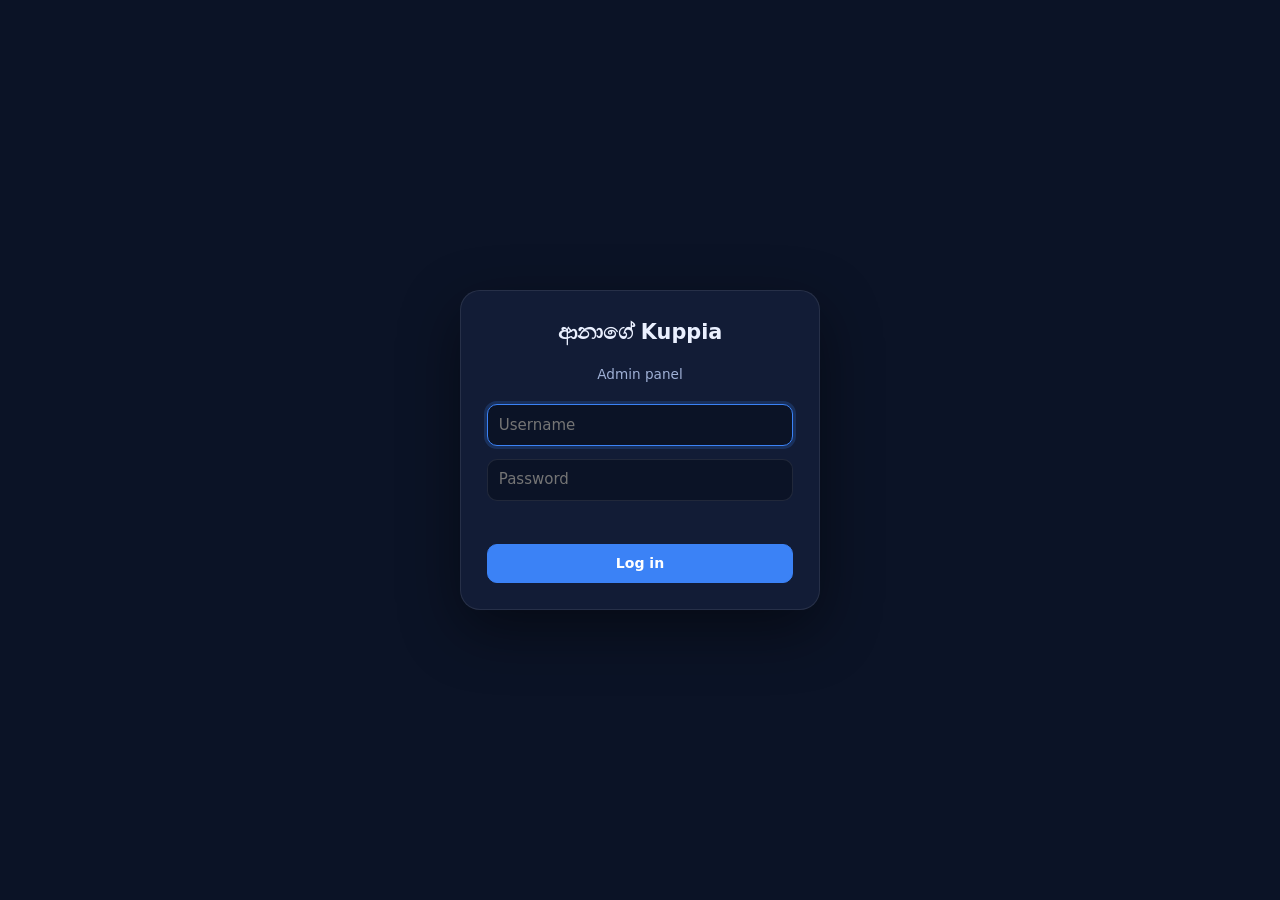
==== admin/index.html @ 1da2787c "Move to GitHub Pages + Supabase: static site, admin panel, new logos, universal player" ====
<!DOCTYPE html>
<html lang="en">
<head>
<meta charset="UTF-8">
<meta name="viewport" content="width=device-width,initial-scale=1">
<title>Admin — ආනාගේ Kuppia</title>
<meta name="robots" content="noindex, nofollow">
<link rel="stylesheet" href="admin.css">
</head>
<body>
<div id="app"><p class="boot">Loading…</p></div>
<script src="../js/config.js"></script>
<script src="../js/vendor/supabase.js"></script>
<script src="../js/players.js"></script>
<script src="admin.js"></script>
</body>
</html>
---- admin/admin.css ----
:root{--bg:#0b1326;--panel:#121c36;--panel2:#18254a;--line:rgba(255,255,255,.09);--text:#eaf0ff;--mute:#9fb0d6;--blue:#3b82f6;--gold:#ffd84d;--red:#ef4444;--green:#22c55e;--r:14px}
*{box-sizing:border-box}html,body{margin:0}
body{background:var(--bg);color:var(--text);font:15px/1.5 system-ui,-apple-system,"Segoe UI",Roboto,"Noto Sans Sinhala",sans-serif;-webkit-text-size-adjust:100%}
button,input,select,textarea{font:inherit;color:inherit}
.boot{padding:2rem;text-align:center;color:var(--mute)}
a{color:#8db4ff}
/* login */
.login{min-height:100vh;display:flex;align-items:center;justify-content:center;padding:1rem}
.login form{width:100%;max-width:360px;background:var(--panel);border:1px solid var(--line);border-radius:20px;padding:1.6rem;display:grid;gap:.8rem;box-shadow:0 20px 60px rgba(0,0,0,.45)}
.login h1{margin:0 0 .2rem;font-size:1.3rem;text-align:center}
.login .sub{margin:0 0 .4rem;text-align:center;color:var(--mute);font-size:.85rem}
/* shell */
.top{position:sticky;top:0;z-index:20;background:rgba(11,19,38,.92);backdrop-filter:blur(10px);border-bottom:1px solid var(--line)}
.bar{display:flex;align-items:center;gap:.6rem;padding:.65rem 1rem;max-width:1100px;margin:0 auto}
.bar h1{font-size:1.05rem;margin:0;flex:1;white-space:nowrap}
.tabs{display:flex;gap:.4rem;overflow-x:auto;padding:0 1rem .6rem;max-width:1100px;margin:0 auto;scrollbar-width:thin}
.tab{flex:0 0 auto;border:1px solid var(--line);background:var(--panel);padding:.45rem .9rem;border-radius:99px;cursor:pointer;color:var(--mute);font-weight:600;font-size:.88rem}
.tab.on{background:var(--blue);border-color:var(--blue);color:#fff}
main{max-width:1100px;margin:0 auto;padding:1rem}
.card{background:var(--panel);border:1px solid var(--line);border-radius:var(--r);padding:1rem;margin-bottom:1rem}
.card h2{margin:0 0 .6rem;font-size:1.05rem}
.head{display:flex;align-items:center;justify-content:space-between;gap:.6rem;flex-wrap:wrap;margin-bottom:.7rem}
.head h2{margin:0}
.muted{color:var(--mute);font-size:.85rem}
.empty{padding:1.2rem;text-align:center;color:var(--mute);border:1px dashed var(--line);border-radius:12px}
/* picker */
.chips{display:flex;flex-wrap:wrap;gap:.4rem;margin:.3rem 0}
.chip{border:1px solid var(--line);background:var(--panel2);color:var(--text);padding:.4rem .8rem;border-radius:10px;cursor:pointer;font-size:.88rem}
.chip.on{background:var(--gold);color:#1a1a1a;border-color:var(--gold);font-weight:700}
.chip small{opacity:.7}
.subjline{font-size:.8rem;color:var(--mute);margin-top:.5rem}
.subjline b{color:var(--gold)}
/* buttons */
.btn{border:0;border-radius:10px;padding:.5rem .95rem;cursor:pointer;font-weight:700;background:var(--panel2);color:var(--text);border:1px solid var(--line);font-size:.88rem}
.btn:hover{filter:brightness(1.15)}.btn:disabled{opacity:.5;cursor:default}
.btn.pri{background:var(--blue);border-color:var(--blue);color:#fff}
.btn.good{background:var(--green);border-color:var(--green);color:#06210f}
.btn.bad{background:transparent;border-color:rgba(239,68,68,.5);color:#ff8f8f}
.btn.sm{padding:.3rem .6rem;font-size:.8rem}
.btn.ico{padding:.3rem .55rem;min-width:2rem}
/* rows */
.list{display:grid;gap:.5rem}
.row{display:flex;gap:.7rem;align-items:center;background:var(--panel2);border:1px solid var(--line);border-radius:12px;padding:.6rem .75rem}
.row .main{flex:1;min-width:0}
.row .t{font-weight:700;overflow-wrap:anywhere}
.row .s{font-size:.8rem;color:var(--mute);overflow-wrap:anywhere}
.row .acts{display:flex;gap:.3rem;flex-wrap:wrap;justify-content:flex-end}
.row img.th{width:64px;height:44px;object-fit:cover;border-radius:8px;background:#000;flex:0 0 auto}
.badge{display:inline-block;font-size:.68rem;font-weight:800;letter-spacing:.04em;text-transform:uppercase;padding:.1rem .45rem;border-radius:6px;background:rgba(255,255,255,.1);margin-right:.35rem}
.badge.yt{background:#ff0033;color:#fff}.badge.drive{background:#1a73e8;color:#fff}.badge.vimeo{background:#1ab7ea;color:#00222d}.badge.off{background:#555}.badge.warn{background:var(--gold);color:#222}
.group{margin:.9rem 0 .3rem;font-size:.78rem;letter-spacing:.08em;text-transform:uppercase;color:var(--gold);font-weight:800}
/* modal */
.ovl{position:fixed;inset:0;z-index:100;background:rgba(3,8,20,.75);display:flex;align-items:flex-start;justify-content:center;padding:1rem;overflow:auto}
.modal{width:100%;max-width:560px;background:var(--panel);border:1px solid var(--line);border-radius:18px;padding:1.1rem;margin:2vh 0;box-shadow:0 24px 80px rgba(0,0,0,.6)}
.modal.wide{max-width:860px}
.modal h3{margin:0 0 .8rem;font-size:1.1rem}
.fld{display:grid;gap:.25rem;margin-bottom:.7rem}
.fld label{font-size:.8rem;font-weight:700;color:var(--mute)}
.fld .hint{font-size:.74rem;color:var(--mute);opacity:.85}
input[type=text],input[type=password],input[type=number],input[type=date],input[type=url],select,textarea{width:100%;background:#0b1326;border:1px solid var(--line);border-radius:10px;padding:.55rem .7rem;outline:none}
input:focus,select:focus,textarea:focus{border-color:var(--blue);box-shadow:0 0 0 3px rgba(59,130,246,.2)}
textarea{min-height:90px;resize:vertical}
input[type=color]{width:56px;height:38px;padding:2px;background:#0b1326;border:1px solid var(--line);border-radius:10px}
input[type=checkbox]{width:20px;height:20px;accent-color:var(--blue)}
.chk{display:flex;align-items:center;gap:.5rem}
.err{color:#ff8f8f;font-size:.85rem;min-height:1.1rem}
.foot{display:flex;gap:.5rem;justify-content:flex-end;margin-top:.8rem;flex-wrap:wrap}
.two{display:grid;grid-template-columns:1fr 1fr;gap:.6rem}
@media(max-width:560px){.two{grid-template-columns:1fr}.row{flex-wrap:wrap}.row .acts{width:100%;justify-content:flex-start}}
/* toast */
#toast{position:fixed;left:50%;bottom:1.2rem;transform:translateX(-50%) translateY(20px);opacity:0;background:#0d1a38;border:1px solid var(--line);padding:.6rem 1rem;border-radius:12px;z-index:200;transition:.25s;pointer-events:none;max-width:92vw}
#toast.show{opacity:1;transform:translateX(-50%)}#toast.err{border-color:var(--red);color:#ffb4b4}#toast.ok{border-color:var(--green)}
/* lyrics editor */
.lyr-audio{position:sticky;top:0;z-index:5;background:var(--panel);padding:.4rem 0 .6rem;border-bottom:1px solid var(--line);margin-bottom:.6rem}
.lyr-audio audio{width:100%}
.lyr-tools{display:flex;gap:.4rem;flex-wrap:wrap;margin:.5rem 0}
.lrow{display:grid;grid-template-columns:96px 1fr auto;gap:.4rem;align-items:center;padding:.25rem;border-radius:10px;border:1px solid transparent}
.lrow.active{background:rgba(255,216,77,.12);border-color:rgba(255,216,77,.5)}
.lrow.next{border-color:rgba(59,130,246,.7)}
.lrow input[type=text]{padding:.4rem .55rem}
.lrow .tm{font-family:ui-monospace,Menlo,Consolas,monospace;text-align:center}
.lrow .tm.bad{border-color:var(--red)}
.lbtns{display:flex;gap:.2rem}
.stamp{position:sticky;bottom:0;background:var(--panel);padding:.6rem 0 .2rem;border-top:1px solid var(--line);display:flex;gap:.5rem;flex-wrap:wrap;align-items:center}
.stamp .btn.big{padding:.8rem 1.4rem;font-size:1rem;flex:1;min-width:180px}
.lrows{max-height:46vh;overflow:auto;padding-right:.2rem}
.mrow{border:1px solid var(--line);border-radius:12px;padding:.6rem;margin-bottom:.5rem;background:var(--panel2)}
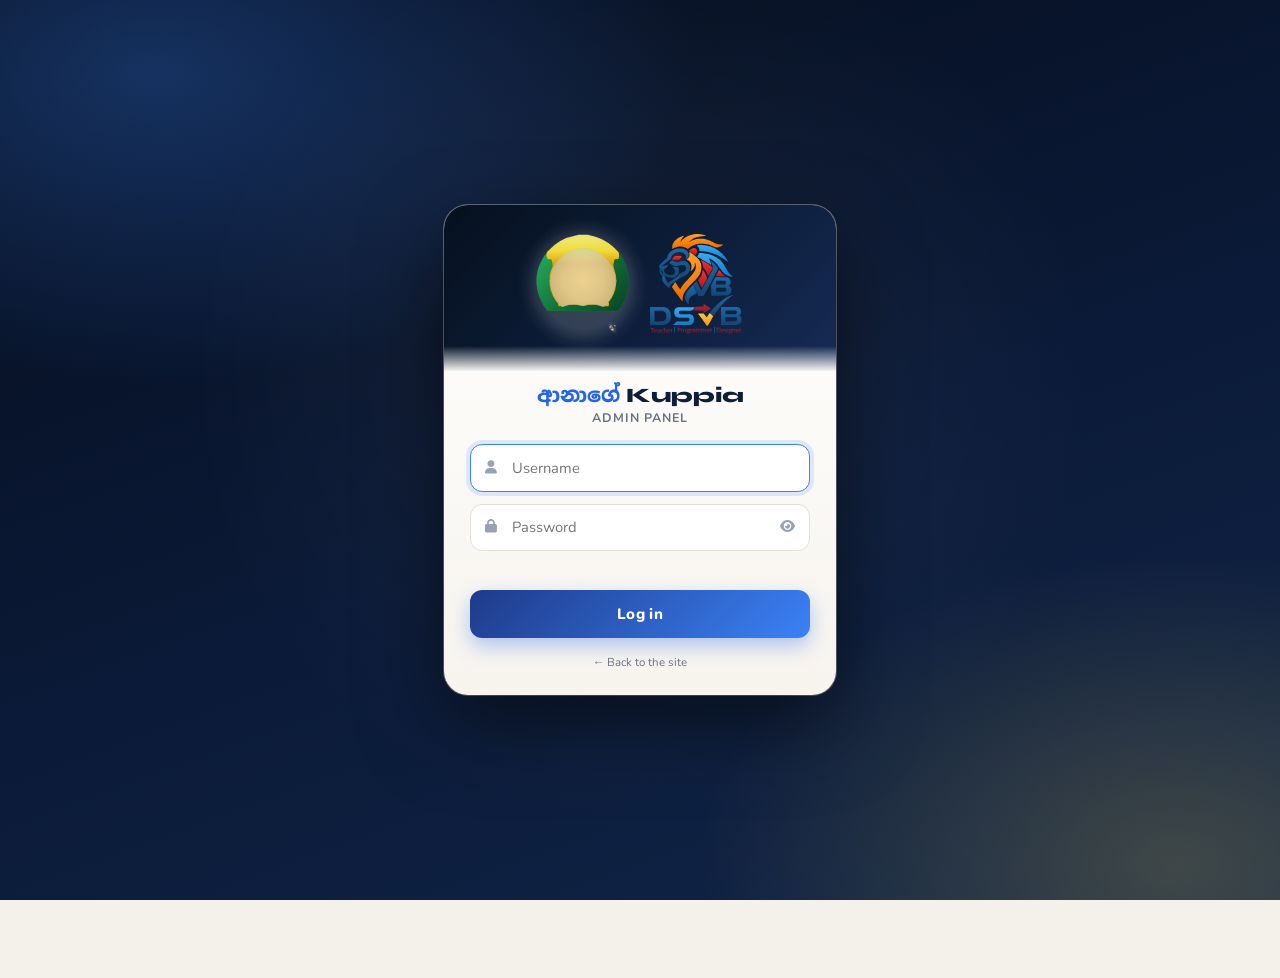
==== commit 4cf2856c: "Redesign admin (old style + drag reorder), new login, loader/home logo layout, AI button animation, " ====
--- a/admin/index.html
+++ b/admin/index.html
@@ -1,17 +1,31 @@
 <!DOCTYPE html>
-<html lang="en">
+<html data-theme="light" lang="en">
 <head>
 <meta charset="UTF-8">
 <meta name="viewport" content="width=device-width,initial-scale=1">
 <title>Admin — ආනාගේ Kuppia</title>
 <meta name="robots" content="noindex, nofollow">
+<meta name="theme-color" content="#0d1e3b">
+<script>
+try{var t=localStorage.getItem('aana-theme');if(t)document.documentElement.setAttribute('data-theme',t)}catch(e){}
+(function(){var p=location.pathname;if(/\/index\.html$/.test(p))history.replaceState(null,'',p.replace(/index\.html$/,'')+location.search+location.hash)})();
+window.DSVB_BASE='../';window.DSVB_MANUAL=true;window.DSVB_SUB='Admin Panel — Content Manager';
+</script>
+<link rel="preconnect" href="https://fonts.googleapis.com">
+<link rel="preconnect" href="https://fonts.gstatic.com" crossorigin>
+<link rel="stylesheet" href="https://fonts.googleapis.com/css2?family=Syne:wght@700;800&family=Nunito:wght@300;400;600;700;800&family=Lora:ital,wght@0,400;0,600;1,400&family=Noto+Sans+Sinhala:wght@400;600;700&display=swap">
+<link rel="stylesheet" href="https://cdnjs.cloudflare.com/ajax/libs/font-awesome/6.5.0/css/all.min.css">
+<link rel="stylesheet" href="../css/includes.css">
 <link rel="stylesheet" href="admin.css">
+<script defer src="../assets/logos/aquinas-logo.js"></script>
+<script defer src="../assets/logos/dsvb-logo.js"></script>
 </head>
 <body>
 <div id="app"><p class="boot">Loading…</p></div>
 <script src="../js/config.js"></script>
 <script src="../js/vendor/supabase.js"></script>
 <script src="../js/players.js"></script>
+<script src="../js/layout.js"></script>
 <script src="admin.js"></script>
 </body>
 </html>
--- a/css/includes.css
+++ b/css/includes.css
@@ -0,0 +1,46 @@
+:root{--bg:#f4f1eb;--bg2:#fff;--bg3:#ece8de;--text:#1a1a2e;--muted:#6b7280;--border:#ddd6c6;--hdr:linear-gradient(135deg,#06101e,#0d1e3b 55%,#162b56);--ftr:linear-gradient(135deg,#06101e,#0d1e3b 60%,#162b56);--accent:#3b82f6;--gold:#ffd84d;--sh1:0 2px 10px rgba(0,0,0,0.07);--sh2:0 6px 26px rgba(0,0,0,0.11);--sh3:0 16px 52px rgba(0,0,0,0.17);--tr:.3s ease}[data-theme=dark]{--bg:#0c1017;--bg2:#151b26;--bg3:#1b2335;--text:#dde6f5;--muted:#7a8899;--border:#2c3749;--sh1:0 2px 10px rgba(0,0,0,0.35);--sh2:0 6px 26px rgba(0,0,0,0.5);--sh3:0 16px 52px rgba(0,0,0,0.65)}*,:after,:before{box-sizing:border-box;margin:0;padding:0}html{scroll-behavior:smooth}body{background:var(--bg);color:var(--text);font-family:Nunito,sans-serif;min-height:100vh;flex-direction:column;transition:background var(--tr),color var(--tr);padding-bottom:78px;overflow-x:hidden}body,header{display:flex}header{background:var(--hdr);padding:.3rem clamp(.7rem,3vw,1.5rem);align-items:center;justify-content:space-between;gap:.5rem;position:sticky;top:0;z-index:300;box-shadow:0 4px 24px rgba(0,0,0,.55);min-height:50px;overflow:visible}header:after{content:"";position:absolute;bottom:0;left:0;right:0;height:2px;background:linear-gradient(90deg,transparent,#3b82f6,#ffd84d,#3b82f6,transparent);animation:shimmer 3s ease-in-out infinite}@keyframes shimmer{0%,to{opacity:.3}50%{opacity:1}}.hdr-avatar-btn{background:none;border:none;cursor:pointer;padding:0;flex-shrink:0;position:relative;z-index:1}.hdr-avatar{width:38px;height:38px;border-radius:50%;object-fit:cover;border:2.5px solid rgba(59,130,246,.55);box-shadow:0 0 14px rgba(59,130,246,.4);display:block;transition:transform .25s,box-shadow .25s;aspect-ratio:1/1}.hdr-avatar:hover{transform:scale(1.08);box-shadow:0 0 24px rgba(59,130,246,.75)}.hdr-avatar-fb{width:38px;height:38px;border-radius:50%;background:#162b56;border:2.5px solid rgba(59,130,246,.55);justify-content:center;font-size:1.1rem}.hdr-avatar-fb,.hdr-center{display:flex;align-items:center}.hdr-center{gap:.55rem;flex:1;min-width:0;margin-left:.5rem}.hdr-titles{line-height:1.05;min-width:0;display:flex;flex-direction:column;gap:0}.hdr-title-link{text-decoration:none;display:flex;align-items:center;gap:.3rem}.hdr-title-link:hover .hdr-sinhala{text-shadow:0 0 28px rgba(59,130,246,.9)}.hdr-title-link:hover .hdr-kuppia{opacity:.8}.hdr-title{font-family:Syne,sans-serif;font-size:clamp(1rem,2.6vw,1.3rem);font-weight:800;color:#f0f4ff;letter-spacing:.02em;display:flex;align-items:center;gap:.3rem;text-shadow:0 0 20px rgba(59,130,246,.45);white-space:nowrap;flex-wrap:nowrap;line-height:1}.hdr-sinhala{font-family:Noto Sans Sinhala,sans-serif;font-weight:700;color:#9ecfff;font-size:clamp(1.05rem,2.8vw,1.35rem)}.hdr-kuppia{color:#f0f4ff;transition:opacity .2s}.hdr-sub{font-family:Lora,serif;font-style:italic;font-size:clamp(.55rem,1.1vw,.68rem);color:rgba(168,210,255,.82);margin-top:0;display:block;white-space:nowrap;overflow:hidden;text-overflow:ellipsis;line-height:1.1}.bulb-toggle{display:inline-flex;flex-direction:column;align-items:center;cursor:pointer;flex-shrink:0;vertical-align:middle;position:relative;z-index:1;margin-top:4px}.bulb-cord{width:2px;height:14px;background:linear-gradient(180deg,rgba(200,180,130,.85),rgba(160,130,70,.5));border-radius:1px;transition:height .5s cubic-bezier(.4,0,.2,1),opacity .4s}.bulb-icon{width:15px;height:20px;transition:transform .5s cubic-bezier(.4,0,.2,1),filter .4s;filter:drop-shadow(0 0 5px rgba(255,240,80,.55));animation:bulbTempt 2.8s ease-in-out infinite,bulbWiggle 5s ease-in-out infinite}[data-theme=dark] .bulb-cord{height:0;opacity:0}[data-theme=dark] .bulb-icon{transform:translateY(-5px) scale(1.18);filter:drop-shadow(0 0 14px rgba(255,240,80,1)) drop-shadow(0 0 28px rgba(255,220,50,.65));animation:none}.bulb-toggle:hover .bulb-icon{filter:drop-shadow(0 0 18px rgba(255,240,80,1)) drop-shadow(0 0 32px rgba(255,230,60,.75))}@keyframes bulbTempt{0%,to{filter:drop-shadow(0 0 5px rgba(255,240,80,.4))}30%{filter:drop-shadow(0 0 20px rgba(255,240,80,1)) drop-shadow(0 0 40px rgba(255,220,40,.8))}60%{filter:drop-shadow(0 0 8px rgba(255,240,80,.6))}}@keyframes bulbWiggle{0%,80%,to{transform:rotate(0deg)}85%{transform:rotate(-8deg)}90%{transform:rotate(8deg)}95%{transform:rotate(-5deg)}}.hdr-stretch{max-height:0;overflow:hidden;opacity:0;transition:max-height .5s cubic-bezier(.2,.8,.4,1),opacity .35s ease;margin-top:0}.hdr-stretch.open{max-height:1.4rem;opacity:1}.hdr-stretch-txt{display:block;font-size:clamp(.5rem,.85vw,.62rem);color:hsla(0,0%,100%,.88);font-family:Noto Sans Sinhala,sans-serif;letter-spacing:.01em;line-height:1.1;padding:.02rem 0 0;white-space:nowrap;overflow:hidden;text-overflow:ellipsis}.home-btn{position:relative;z-index:1;flex-shrink:0;display:flex;align-items:center;gap:.38rem;text-decoration:none;background:rgba(59,130,246,.12);border:1px solid rgba(59,130,246,.35);color:#f0f4ff;padding:.3rem .65rem;border-radius:7px;font-size:.65rem;font-weight:700;letter-spacing:.05em;transition:all .2s;white-space:nowrap}.home-btn:hover{background:rgba(59,130,246,.25);border-color:rgba(59,130,246,.7);box-shadow:0 0 12px rgba(59,130,246,.28)}.home-btn i{color:#60a5fa;font-size:.7rem}footer{background:var(--ftr);border-top:1px solid rgba(59,130,246,.16);padding:.35rem clamp(.75rem,3vw,1.5rem);text-align:center;font-family:Nunito,sans-serif;position:fixed;bottom:0;left:0;right:0;z-index:9999;box-shadow:0 -4px 18px rgba(0,0,0,.45);line-height:1.2}.ftr-copy{font-size:.6rem;color:rgba(240,244,255,.38);margin-bottom:.18rem}.ftr-dev{display:flex;align-items:center;justify-content:center;gap:.3rem;font-size:.68rem;color:rgba(240,244,255,.5)}.ftr-heart{color:#ffd84d;font-size:1rem;display:inline-block;filter:drop-shadow(0 0 5px rgba(255,216,77,.85));animation:hb 1.4s ease-in-out infinite;line-height:1;margin-right:.1rem}@keyframes hb{0%,to{transform:scale(1)}14%{transform:scale(1.38)}28%{transform:scale(1)}42%{transform:scale(1.22)}70%{transform:scale(1)}}.ftr-name{color:var(--gold);font-weight:800;letter-spacing:.03em;text-decoration:none;animation:nameGlow 2.5s ease-in-out infinite alternate}@keyframes nameGlow{0%{text-shadow:0 0 6px rgba(255,216,77,.7),0 0 12px rgba(255,216,77,.32)}to{text-shadow:0 0 12px #ffd84d,0 0 28px rgba(255,216,77,.7),0 0 46px rgba(255,216,77,.32)}}#cat-wrap{position:fixed;bottom:4.2rem;right:1rem;z-index:9998;display:flex;flex-direction:column;align-items:flex-end;gap:.3rem;contain:layout}.cat-speech{background:#fff;border:2px solid #ffb366;border-radius:12px 12px 3px 12px;padding:.32rem .65rem;font-size:.74rem;font-weight:700;color:#b45309;opacity:0;transform:scale(.5) translateY(6px);transition:opacity .22s,transform .22s;pointer-events:none;max-width:140px;text-align:center;font-family:Nunito,sans-serif;box-shadow:0 3px 12px rgba(0,0,0,.1);white-space:pre-wrap;min-height:32px}.cat-speech.show{opacity:1;transform:scale(1) translateY(0)}.cat-btn-outer{position:relative;display:inline-block}.cat-zzz-wrap{position:absolute;bottom:calc(100% - 4px);left:50%;transform:translateX(-50%);pointer-events:none;z-index:2;width:40px;height:36px}.cat-zzz-wrap .z{position:absolute;font-family:Nunito,sans-serif;font-weight:900;color:rgba(80,80,110,.75);opacity:0;animation:floatZ 2.6s ease-in-out infinite}.cat-zzz-wrap .z:first-child{font-size:.5rem;left:10px;top:22px;animation-delay:0s}.cat-zzz-wrap .z:nth-child(2){font-size:.7rem;left:16px;top:10px;animation-delay:.85s}.cat-zzz-wrap .z:nth-child(3){font-size:.9rem;left:22px;top:0;animation-delay:1.7s}@keyframes floatZ{0%{opacity:0;transform:translateY(0) scale(.5)}25%{opacity:.9}to{opacity:0;transform:translateY(-28px) scale(1.15)}}#cat-btn{width:54px;height:54px;cursor:pointer;border:1.5px solid rgba(0,0,0,.28);background:none;padding:0;border-radius:50%;filter:drop-shadow(0 3px 8px rgba(0,0,0,.2));animation:catBob 3s ease-in-out infinite;transition:transform .2s;overflow:hidden;position:relative}#cat-btn:hover{transform:scale(1.12) rotate(-6deg)!important}#cat-btn:active{transform:scale(.88)!important}.cat-img-wrap{position:relative;overflow:hidden}#catImg,.cat-img-wrap{width:54px;height:54px;border-radius:50%}#catImg{object-fit:cover;display:block}#catGif{position:absolute;top:6px;left:50%;transform:translateX(-50%);width:38px;display:none;pointer-events:none}@keyframes catBob{0%,to{transform:translateY(0)}30%{transform:translateY(-7px) rotate(-2deg)}70%{transform:translateY(-4px) rotate(2deg)}}.cat-btn-outer:before{content:"";position:absolute;inset:-22px;background:radial-gradient(ellipse at center,rgba(255,190,75,.62) 0,rgba(255,145,45,.28) 32%,rgba(255,110,20,.07) 58%,transparent 75%);pointer-events:none;filter:blur(14px);animation:catGlow 3s ease-in-out infinite;z-index:0}@keyframes catGlow{0%,to{opacity:.58;transform:scale(.88)}50%{opacity:1;transform:scale(1.1)}}#scrollTop{position:fixed;bottom:4.4rem;left:1rem;z-index:9997;width:54px;height:54px;border-radius:50%;background:var(--bg2);border:1.5px solid var(--border);color:var(--accent);font-size:1.1rem;display:flex;align-items:center;justify-content:center;cursor:pointer;box-shadow:var(--sh2);opacity:0;pointer-events:none;transform:translateY(12px) scale(.85);transition:opacity .3s,transform .3s,box-shadow .2s,background .2s}#scrollTop.visible{opacity:1;pointer-events:all;transform:translateY(0) scale(1)}#scrollTop:hover{background:var(--accent);color:#fff;box-shadow:0 0 18px rgba(59,130,246,.45)}#scrollTop:active{transform:scale(.9)}.modal-overlay{position:fixed;inset:0;background:rgba(0,0,0,.82);z-index:500;display:flex;align-items:center;justify-content:center;opacity:0;pointer-events:none;transition:opacity .3s}.modal-overlay.open{opacity:1;pointer-events:all}.modal-box{background:var(--bg2);border-radius:20px;padding:1.75rem 1.5rem;text-align:center;max-width:300px;width:92%;transform:scale(.82) translateY(18px);transition:transform .32s cubic-bezier(.2,.8,.4,1);position:relative;box-shadow:var(--sh3)}.modal-overlay.open .modal-box{transform:scale(1) translateY(0)}.modal-close{position:absolute;top:.7rem;right:.7rem;background:rgba(0,0,0,.1);border:none;color:var(--text);width:28px;height:28px;border-radius:50%;cursor:pointer;font-size:.82rem;display:flex;align-items:center;justify-content:center;transition:background .2s}.modal-close:hover{background:rgba(0,0,0,.22)}.modal-avatar-link{display:inline-block;cursor:pointer}.modal-avatar-wrap{width:140px;height:140px;border-radius:50%;margin:0 auto .85rem;border:4px solid var(--accent);box-shadow:0 0 28px rgba(59,130,246,.5);overflow:hidden;background:var(--bg3);transition:transform .28s,box-shadow .28s;display:block}.modal-avatar-wrap:hover{transform:scale(1.06);box-shadow:0 0 40px rgba(59,130,246,.75)}.modal-avatar{width:140px;height:140px;object-fit:cover;display:block}.modal-name{font-family:Syne,sans-serif;font-size:.98rem;font-weight:800;color:var(--text);margin-bottom:.22rem}.modal-role{font-size:.72rem;color:var(--muted);margin-bottom:1.1rem}.wa-btn{display:inline-flex;align-items:center;gap:.45rem;background:#25d366;color:#fff;text-decoration:none;padding:.58rem 1.3rem;border-radius:50px;font-size:.78rem;font-weight:800;transition:all .22s;box-shadow:0 4px 14px rgba(37,211,102,.38)}.wa-btn:hover{background:#1fb958;transform:translateY(-2px);box-shadow:0 7px 20px rgba(37,211,102,.48)}.wa-btn i{font-size:.95rem}.lightbox{position:fixed;inset:0;background:rgba(0,0,0,.92);z-index:510;display:flex;flex-direction:column;align-items:center;justify-content:center;gap:.5rem;opacity:0;pointer-events:none;transition:opacity .28s}.lightbox.open{opacity:1;pointer-events:all}.lb-media-wrap{position:relative;display:inline-flex}.lb-media,.lb-media-wrap{max-width:92vw;max-height:75vh}.lb-media{border-radius:11px;display:block;width:100%;height:100%;object-fit:contain}.lb-actions{position:absolute;top:.55rem;left:.55rem;right:.55rem;display:flex;align-items:center;justify-content:space-between;gap:.45rem;z-index:2;pointer-events:none}.lb-actions>*{pointer-events:all}.lb-dl{display:inline-flex;align-items:center;gap:.38rem;background:rgba(59,130,246,.92);backdrop-filter:blur(6px);color:#fff;text-decoration:none;padding:.42rem 1rem;border-radius:8px;font-size:.78rem;font-weight:700;transition:opacity .2s,background .2s;box-shadow:0 2px 10px rgba(0,0,0,.35);-webkit-user-select:none;user-select:none;touch-action:manipulation}.lb-dl:hover{background:rgba(37,99,235,.95)}.lb-cap{color:hsla(0,0%,100%,.75);font-size:.74rem;background:rgba(0,0,0,.45);backdrop-filter:blur(4px);padding:.35rem .65rem;border-radius:7px}.lb-close{position:fixed;top:.85rem;right:.85rem;background:hsla(0,0%,100%,.15);border:none;color:#fff;font-size:1.2rem;width:38px;height:38px;border-radius:50%;cursor:pointer;display:flex;align-items:center;justify-content:center;transition:background .2s;z-index:1;-webkit-tap-highlight-color:transparent}.lb-close:hover{background:hsla(0,0%,100%,.28)}.lb-arrow{position:fixed;top:50%;transform:translateY(-50%);background:hsla(0,0%,100%,.14);backdrop-filter:blur(6px);border:1px solid hsla(0,0%,100%,.2);color:#fff;width:42px;height:42px;border-radius:50%;display:flex;align-items:center;justify-content:center;cursor:pointer;font-size:1rem;z-index:2;transition:background .2s,transform .22s;-webkit-tap-highlight-color:transparent}.lb-arrow:hover{background:hsla(0,0%,100%,.28);transform:translateY(-50%) scale(1.08)}.lb-arrow:active{transform:translateY(-50%) scale(.92)}.lb-arrow.lb-prev{left:.7rem}.lb-arrow.lb-next{right:.7rem}.lb-arrow.lb-hidden{display:none}.troll-ovl{position:fixed;inset:0;background:rgba(0,0,0,.52);z-index:520;opacity:0;pointer-events:none;transition:opacity .28s}.troll-ovl.open{opacity:1;pointer-events:all}.troll-box{position:fixed;top:50%;left:50%;transform:translate(-50%,-50%) scale(.5);background:var(--bg2);border-radius:18px;padding:1.35rem 1.5rem;text-align:center;max-width:300px;width:88%;z-index:521;transition:transform .32s cubic-bezier(.2,.8,.4,1),opacity .28s;opacity:0;pointer-events:none;box-shadow:var(--sh3)}.troll-box.open{transform:translate(-50%,-50%) scale(1);opacity:1;pointer-events:all}.t-img-wrap{margin:0 auto .55rem;overflow:hidden;background:var(--bg3);contain:strict}.t-img-wrap,.troll-box .t-img{width:115px;height:115px;border-radius:12px;display:block}.troll-box .t-img{object-fit:cover}.troll-box .t-txt{font-size:.86rem;font-weight:700;line-height:1.5;color:var(--text)}.troll-box .t-close{margin-top:.9rem;background:none;border:1.5px solid var(--border);color:var(--muted);padding:.38rem .95rem;border-radius:8px;cursor:pointer;font-size:.74rem;font-family:Nunito,sans-serif;transition:all .2s}.troll-box .t-close:hover{background:var(--bg3);color:var(--text)}@keyframes fadeUp{0%{opacity:0;transform:translateY(14px)}to{opacity:1;transform:translateY(0)}}@media(max-width:768px){#scrollTop{bottom:4.8rem}}@media(max-width:480px){.hdr-stretch-txt{font-size:.48rem}}@media(max-width:380px){.hdr-title{font-size:.78rem}}
+/* ===== AI button (sits under the cat; cat-wrap is a column so the cat rises) ===== */
+#cat-wrap{bottom:5rem;gap:.85rem}
+.ai-btn{position:relative;width:54px;height:54px;border-radius:50%;display:flex;flex-direction:column;align-items:center;justify-content:center;gap:0;color:#fff;text-decoration:none;
+  background:linear-gradient(145deg,#1e3a8a,#3b82f6 60%,#7c3aed);border:1.5px solid rgba(255,255,255,.35);
+  box-shadow:0 4px 14px rgba(59,130,246,.45),0 0 0 3px rgba(59,130,246,.12);transition:transform .2s,box-shadow .2s;-webkit-tap-highlight-color:transparent}
+.ai-btn svg{width:20px;height:20px;margin-top:2px;filter:drop-shadow(0 1px 2px rgba(0,0,0,.3))}
+.ai-btn b{font:800 .58rem/1 Nunito,sans-serif;letter-spacing:.08em;margin-top:1px}
+.ai-btn:hover{transform:translateY(-2px) scale(1.08);box-shadow:0 8px 22px rgba(124,58,237,.5)}
+.ai-btn:active{transform:scale(.9)}
+.ai-btn:focus-visible{outline:3px solid #f2c054;outline-offset:3px}
+
+/* ===== footer: logo + extra links from the admin panel ===== */
+.ftr-name{display:inline-flex;align-items:center;vertical-align:middle;line-height:0;text-decoration:none}
+.ftr-dev{display:flex;align-items:center;justify-content:center;gap:.4rem;flex-wrap:wrap}
+.ftr-links{display:inline;margin-left:.6rem;font-size:.62rem}
+.ftr-links a{color:inherit;opacity:.8;text-decoration:none;border-bottom:1px dotted currentColor}
+.ftr-links a:hover{opacity:1}
+.ftr-dot{opacity:.5;margin:0 .35rem}
+.ftr-name{animation:none!important}
+@media (max-width:520px){.ai-btn,#cat-btn,.cat-img-wrap{width:50px;height:50px}#cat-wrap{right:.8rem}}
+
+/* ===== AI button life: slow bob, comet ring, floating study symbols (different from the cat's zzz) ===== */
+.ai-btn{animation:aiBob 4.6s ease-in-out -1.7s infinite;overflow:visible}
+@keyframes aiBob{0%,100%{translate:0 0}50%{translate:0 -6px}}
+.ai-btn::before{content:"";position:absolute;inset:-5px;border-radius:50%;pointer-events:none;
+  background:conic-gradient(from 0deg,transparent 0 52%,rgba(255,216,77,.95) 78%,transparent 96%);
+  -webkit-mask:radial-gradient(farthest-side,transparent calc(100% - 3px),#000 calc(100% - 2px));mask:radial-gradient(farthest-side,transparent calc(100% - 3px),#000 calc(100% - 2px));
+  animation:aiSpin 3.4s linear infinite}
+@keyframes aiSpin{to{transform:rotate(360deg)}}
+.ai-btn svg{animation:aiTwinkle 2.8s ease-in-out infinite}
+@keyframes aiTwinkle{0%,100%{transform:scale(1) rotate(0)}50%{transform:scale(1.14) rotate(14deg)}}
+.ai-fx{position:absolute;left:50%;top:6px;width:0;height:0;pointer-events:none}
+.ai-fx i{position:absolute;left:0;top:0;font:800 .78rem/1 Nunito,system-ui,sans-serif;font-style:normal;color:#ffd84d;opacity:0;white-space:nowrap;
+  text-shadow:0 0 6px rgba(255,216,77,.7),0 1px 2px rgba(0,0,0,.35);animation:aiFloat 6.5s ease-out infinite}
+.ai-fx i:nth-child(1){--dx:-30px;--rot:-12deg;animation-delay:0s}
+.ai-fx i:nth-child(2){--dx:-12px;--rot:10deg;animation-delay:1.3s;color:#9fd0ff}
+.ai-fx i:nth-child(3){--dx:-44px;--rot:-6deg;animation-delay:2.6s;color:#fff}
+.ai-fx i:nth-child(4){--dx:-22px;--rot:14deg;animation-delay:3.9s;color:#c9b6ff}
+.ai-fx i:nth-child(5){--dx:-38px;--rot:-16deg;animation-delay:5.2s}
+@keyframes aiFloat{
+  0%{opacity:0;transform:translate(-50%,0) scale(.5) rotate(0)}
+  12%{opacity:1}
+  55%{opacity:.95;transform:translate(calc(-50% + var(--dx)*.6),-30px) scale(1) rotate(var(--rot))}
+  100%{opacity:0;transform:translate(calc(-50% + var(--dx)),-62px) scale(.8) rotate(calc(var(--rot)*1.6))}}
+@media (prefers-reduced-motion:reduce){.ai-btn,.ai-btn::before,.ai-btn svg,.ai-fx i{animation:none!important}.ai-fx{display:none}}
--- a/admin/admin.css
+++ b/admin/admin.css
@@ -1,87 +1,197 @@
-:root{--bg:#0b1326;--panel:#121c36;--panel2:#18254a;--line:rgba(255,255,255,.09);--text:#eaf0ff;--mute:#9fb0d6;--blue:#3b82f6;--gold:#ffd84d;--red:#ef4444;--green:#22c55e;--r:14px}
-*{box-sizing:border-box}html,body{margin:0}
-body{background:var(--bg);color:var(--text);font:15px/1.5 system-ui,-apple-system,"Segoe UI",Roboto,"Noto Sans Sinhala",sans-serif;-webkit-text-size-adjust:100%}
-button,input,select,textarea{font:inherit;color:inherit}
-.boot{padding:2rem;text-align:center;color:var(--mute)}
-a{color:#8db4ff}
-/* login */
-.login{min-height:100vh;display:flex;align-items:center;justify-content:center;padding:1rem}
-.login form{width:100%;max-width:360px;background:var(--panel);border:1px solid var(--line);border-radius:20px;padding:1.6rem;display:grid;gap:.8rem;box-shadow:0 20px 60px rgba(0,0,0,.45)}
-.login h1{margin:0 0 .2rem;font-size:1.3rem;text-align:center}
-.login .sub{margin:0 0 .4rem;text-align:center;color:var(--mute);font-size:.85rem}
-/* shell */
-.top{position:sticky;top:0;z-index:20;background:rgba(11,19,38,.92);backdrop-filter:blur(10px);border-bottom:1px solid var(--line)}
-.bar{display:flex;align-items:center;gap:.6rem;padding:.65rem 1rem;max-width:1100px;margin:0 auto}
-.bar h1{font-size:1.05rem;margin:0;flex:1;white-space:nowrap}
-.tabs{display:flex;gap:.4rem;overflow-x:auto;padding:0 1rem .6rem;max-width:1100px;margin:0 auto;scrollbar-width:thin}
-.tab{flex:0 0 auto;border:1px solid var(--line);background:var(--panel);padding:.45rem .9rem;border-radius:99px;cursor:pointer;color:var(--mute);font-weight:600;font-size:.88rem}
-.tab.on{background:var(--blue);border-color:var(--blue);color:#fff}
-main{max-width:1100px;margin:0 auto;padding:1rem}
-.card{background:var(--panel);border:1px solid var(--line);border-radius:var(--r);padding:1rem;margin-bottom:1rem}
-.card h2{margin:0 0 .6rem;font-size:1.05rem}
-.head{display:flex;align-items:center;justify-content:space-between;gap:.6rem;flex-wrap:wrap;margin-bottom:.7rem}
-.head h2{margin:0}
-.muted{color:var(--mute);font-size:.85rem}
-.empty{padding:1.2rem;text-align:center;color:var(--mute);border:1px dashed var(--line);border-radius:12px}
-/* picker */
-.chips{display:flex;flex-wrap:wrap;gap:.4rem;margin:.3rem 0}
-.chip{border:1px solid var(--line);background:var(--panel2);color:var(--text);padding:.4rem .8rem;border-radius:10px;cursor:pointer;font-size:.88rem}
-.chip.on{background:var(--gold);color:#1a1a1a;border-color:var(--gold);font-weight:700}
-.chip small{opacity:.7}
-.subjline{font-size:.8rem;color:var(--mute);margin-top:.5rem}
-.subjline b{color:var(--gold)}
-/* buttons */
-.btn{border:0;border-radius:10px;padding:.5rem .95rem;cursor:pointer;font-weight:700;background:var(--panel2);color:var(--text);border:1px solid var(--line);font-size:.88rem}
-.btn:hover{filter:brightness(1.15)}.btn:disabled{opacity:.5;cursor:default}
-.btn.pri{background:var(--blue);border-color:var(--blue);color:#fff}
-.btn.good{background:var(--green);border-color:var(--green);color:#06210f}
-.btn.bad{background:transparent;border-color:rgba(239,68,68,.5);color:#ff8f8f}
-.btn.sm{padding:.3rem .6rem;font-size:.8rem}
-.btn.ico{padding:.3rem .55rem;min-width:2rem}
-/* rows */
-.list{display:grid;gap:.5rem}
-.row{display:flex;gap:.7rem;align-items:center;background:var(--panel2);border:1px solid var(--line);border-radius:12px;padding:.6rem .75rem}
+/* ============================================================
+   Admin panel styles. Uses the site's own theme variables
+   (--bg --bg2 --bg3 --text --muted --border --accent), so it
+   looks like the rest of the site and follows light/dark.
+   ============================================================ */
+body{padding-bottom:78px;flex-direction:column}
+.boot{padding:2rem;text-align:center;color:var(--muted)}
+.admin-page #cat-wrap,.admin-page #waBtn{display:none!important}
+button,input,select,textarea{font-family:Nunito,sans-serif}
+@keyframes fadeUp{from{opacity:0;transform:translateY(8px)}to{opacity:1;transform:none}}
+
+/* ---------- login ---------- */
+.lg-wrap{min-height:100vh;display:flex;align-items:center;justify-content:center;padding:1.2rem;position:relative;overflow:hidden;
+  background:radial-gradient(900px 520px at 12% 8%,rgba(59,130,246,.30),transparent 60%),radial-gradient(800px 520px at 92% 96%,rgba(255,216,77,.20),transparent 60%),linear-gradient(160deg,#050d1c 0%,#0b1a38 55%,#102548 100%)}
+.lg-wrap::before{content:"";position:absolute;inset:0;background:radial-gradient(circle at 50% 42%,rgba(255,255,255,.06),transparent 55%);pointer-events:none}
+.lg-card{position:relative;width:100%;max-width:392px;border-radius:24px;overflow:hidden;animation:fadeUp .5s ease both;
+  background:linear-gradient(180deg,#ffffff 0%,#f7f4ee 100%);box-shadow:0 30px 80px rgba(0,0,0,.55),0 0 0 1px rgba(255,255,255,.35)}
+.lg-band{display:flex;align-items:center;justify-content:center;gap:clamp(.6rem,3vw,1.1rem);padding:1.6rem 1rem 2.1rem;
+  background:linear-gradient(135deg,#06101e,#0d1e3b 55%,#162b56);position:relative}
+.lg-band::after{content:"";position:absolute;left:0;right:0;bottom:-1px;height:26px;background:linear-gradient(180deg,transparent,#fcfbf8);z-index:1}
+.lg-logo{width:clamp(78px,24vw,96px);position:relative;z-index:2;flex:0 0 auto}
+.lg-logo aquinas-logo,.lg-logo dsvb-logo{display:block;width:100%}
+.lg-body{padding:.4rem 1.6rem 1.6rem;color:#1a1a2e}
+.lg-title{text-align:center;font-family:Syne,sans-serif;font-weight:800;font-size:1.28rem;margin:.2rem 0 .1rem;color:#0d1e3b}
+.lg-title span{font-family:"Noto Sans Sinhala",sans-serif;color:#2563eb}
+.lg-sub{text-align:center;color:#6b7280;font-size:.78rem;margin:0 0 1.1rem;letter-spacing:.08em;text-transform:uppercase;font-weight:700}
+.lg-field{position:relative;margin-bottom:.75rem}
+.lg-field>i.lead{position:absolute;left:.95rem;top:50%;transform:translateY(-50%);color:#94a3b8;font-size:.85rem;pointer-events:none}
+.lg-card .lg-field input{width:100%;padding:.8rem 2.6rem .8rem 2.6rem;border-radius:12px;border:1.5px solid #e4e0d6;background:#fff;color:#1a1a2e;font-size:.92rem;outline:none;transition:border-color .2s,box-shadow .2s}
+.lg-card .lg-field input:focus{border-color:#3b82f6;box-shadow:0 0 0 4px rgba(59,130,246,.15)}
+.lg-eye{position:absolute;right:.35rem;top:50%;transform:translateY(-50%);border:0;background:none;color:#94a3b8;cursor:pointer;padding:.5rem .6rem;border-radius:8px}
+.lg-eye:hover{color:#3b82f6}
+.lg-err{min-height:1.2rem;margin:.1rem 0 .5rem;font-size:.8rem;font-weight:700;color:#b91c1c;text-align:center}
+.lg-btn{width:100%;border:0;border-radius:12px;padding:.85rem 1rem;font-weight:800;font-size:.95rem;color:#fff;cursor:pointer;letter-spacing:.02em;
+  background:linear-gradient(135deg,#1e3a8a,#3b82f6);box-shadow:0 8px 20px rgba(37,99,235,.35);transition:transform .15s,box-shadow .2s,filter .2s}
+.lg-btn:hover{filter:brightness(1.08);box-shadow:0 10px 26px rgba(37,99,235,.45)}.lg-btn:active{transform:scale(.98)}.lg-btn:disabled{opacity:.65;cursor:default}
+.lg-foot{text-align:center;margin-top:1rem;font-size:.72rem}.lg-foot a{color:#6b7280;text-decoration:none}.lg-foot a:hover{color:#2563eb}
+
+/* ---------- page frame ---------- */
+.adm-wrap{max-width:1000px;width:100%;margin:0 auto;padding:clamp(.6rem,2vw,1.2rem) clamp(.5rem,3vw,1.2rem);animation:fadeUp .35s ease both}
+.adm-title-bar{display:flex;align-items:center;justify-content:space-between;gap:.6rem;flex-wrap:wrap;margin-bottom:1rem}
+.adm-title{font-family:Syne,sans-serif;font-size:clamp(.95rem,2vw,1.15rem);font-weight:800;color:var(--text);display:flex;align-items:center;gap:.5rem}
+.adm-title-icon{width:36px;height:36px;border-radius:10px;flex-shrink:0;background:linear-gradient(135deg,#1e3a8a,#3b6fd4);display:flex;align-items:center;justify-content:center;font-size:.95rem;color:#fff;box-shadow:0 3px 10px rgba(30,58,138,.25)}
+.adm-sub{font-size:.67rem;color:var(--muted);display:flex;align-items:center;gap:.4rem;flex-wrap:wrap;margin-top:.15rem}
+.adm-actions{display:flex;gap:.5rem;align-items:center;flex-wrap:wrap}
+.session-timer{font-size:.62rem;color:var(--muted);background:var(--bg3);border:1px solid var(--border);padding:.2rem .6rem;border-radius:20px;display:flex;align-items:center;gap:.3rem}
+.session-timer.warn{color:#dc2626;border-color:rgba(220,38,38,.35);background:rgba(220,38,38,.06)}
+.logout-btn{display:inline-flex;align-items:center;gap:.35rem;background:rgba(239,68,68,.08);border:1.5px solid rgba(239,68,68,.2);color:#dc2626;border-radius:8px;padding:.35rem .75rem;font-size:.7rem;font-weight:800;cursor:pointer;transition:all .2s;white-space:nowrap}
+.logout-btn:hover{background:rgba(239,68,68,.16)}
+[data-theme=dark] .logout-btn{color:#fca5a5}
+.lock-btn{display:inline-flex;align-items:center;gap:.3rem;padding:.38rem .75rem;border-radius:8px;border:1.5px solid var(--border);cursor:pointer;font-size:.68rem;font-weight:800;background:var(--bg3);color:var(--muted);transition:all .22s;white-space:nowrap}
+.lock-btn:hover{border-color:var(--accent);color:var(--accent)}
+.lock-btn.unlocked{background:rgba(245,158,11,.1);border-color:rgba(245,158,11,.4);color:#d97706;animation:lockPulse 2s ease-in-out infinite}
+@keyframes lockPulse{0%,to{box-shadow:0 0 0 0 rgba(245,158,11,.25)}50%{box-shadow:0 0 0 5px rgba(245,158,11,0)}}
+[data-theme=dark] .lock-btn.unlocked{color:#fbbf24;border-color:rgba(251,191,36,.4);background:rgba(251,191,36,.08)}
+
+/* ---------- tabs ---------- */
+.main-tabs{display:flex;gap:.3rem;margin-bottom:1rem;background:var(--bg2);border:1.5px solid var(--border);border-radius:12px;padding:.3rem;overflow-x:auto;scrollbar-width:none;-webkit-overflow-scrolling:touch}
+.main-tabs::-webkit-scrollbar{display:none}
+.main-tab{flex:1 0 auto;min-width:78px;padding:.5rem .65rem;border-radius:9px;font-size:.72rem;font-weight:800;cursor:pointer;border:none;background:transparent;color:var(--muted);transition:all .2s;display:flex;align-items:center;justify-content:center;gap:.35rem;white-space:nowrap}
+.main-tab i{font-size:.8rem}
+.main-tab.active{background:var(--accent);color:#fff;box-shadow:0 2px 8px rgba(59,130,246,.35)}
+.main-tab:hover:not(.active){background:var(--bg3);color:var(--text)}
+
+/* ---------- tree + content ---------- */
+.panel{display:flex;gap:.8rem;align-items:flex-start}
+.tree-col{width:240px;flex-shrink:0;background:var(--bg2);border:1.5px solid var(--border);border-radius:12px;overflow:hidden;position:sticky;top:70px}
+.tree-hd{padding:.6rem .8rem;background:linear-gradient(135deg,#1e3a8a,#3b6fd4);font-size:.68rem;font-weight:800;color:#fff;letter-spacing:.08em;text-transform:uppercase;display:flex;align-items:center;gap:.4rem;cursor:default}
+.tree-cur,.tree-tog{display:none}
+.tree-scroll{max-height:calc(100vh - 190px);overflow-y:auto}
+.tree-scroll::-webkit-scrollbar{width:4px}.tree-scroll::-webkit-scrollbar-thumb{background:var(--border);border-radius:2px}
+.t-year{display:flex;align-items:center;gap:.4rem;padding:.52rem .7rem;cursor:pointer;font-size:.74rem;font-weight:800;color:var(--text);font-family:Syne,sans-serif;background:var(--bg3);border-bottom:1px solid var(--border);user-select:none;transition:background .15s}
+.t-year:hover{background:var(--bg)}
+.t-year small{font-family:Nunito,sans-serif;font-weight:700;color:var(--muted);font-size:.62rem}
+.t-year i:first-child{color:var(--accent);font-size:.7rem}
+.t-chev{font-size:.62rem;color:var(--muted);margin-left:auto;transition:transform .2s}
+.open>.t-chev{transform:rotate(90deg)}
+.t-sem{display:flex;align-items:center;gap:.35rem;padding:.42rem .7rem .42rem 1.2rem;cursor:pointer;font-size:.69rem;font-weight:700;color:var(--muted);border-bottom:1px solid var(--border);user-select:none;transition:background .15s}
+.t-sem:hover{background:var(--bg3);color:var(--text)}.t-sem i:first-child{font-size:.6rem}
+.t-subj{display:flex;align-items:center;gap:.3rem;padding:.4rem .7rem .4rem 1.7rem;cursor:pointer;font-size:.68rem;font-weight:700;color:var(--muted);border-bottom:1px solid var(--border);user-select:none;transition:all .15s;line-height:1.3;border-left:3px solid transparent}
+.t-subj:hover{background:var(--bg3);color:var(--text)}
+.t-subj.active{background:rgba(59,130,246,.1);color:var(--accent);border-left-color:var(--accent)}
+.t-subj i{font-size:.6rem;flex-shrink:0}
+.t-body{display:none}.t-body.open{display:block}
+.content-col{flex:1;min-width:0}
+.content-placeholder{background:var(--bg2);border:1.5px dashed var(--border);border-radius:12px;padding:2.5rem 1rem;text-align:center;color:var(--muted);font-size:.8rem}
+.content-placeholder i{font-size:2rem;display:block;width:100%;text-align:center;margin:0 0 .6rem;opacity:.3}
+
+/* ---------- cards, headers, rows ---------- */
+.card{background:var(--bg2);border:1.5px solid var(--border);border-radius:12px;padding:.8rem 1rem;margin-bottom:.8rem}
+.card h2{margin:0;font-family:Syne,sans-serif;font-size:.9rem;font-weight:800;color:var(--text)}
+.head{display:flex;align-items:center;justify-content:space-between;gap:.6rem;flex-wrap:wrap;margin-bottom:.6rem}
+.muted{color:var(--muted);font-size:.72rem;line-height:1.45}
+.empty{text-align:center;padding:1.4rem .5rem;color:var(--muted);font-size:.76rem;font-style:italic;border:1.5px dashed var(--border);border-radius:10px}
+.group{margin:.9rem 0 .4rem;font-size:.62rem;font-weight:800;letter-spacing:.08em;text-transform:uppercase;color:var(--muted);display:flex;align-items:center;gap:.5rem}
+.group::after{content:"";flex:1;height:1px;background:var(--border)}
+.list{display:flex;flex-direction:column;gap:.4rem}
+.row{display:flex;gap:.6rem;align-items:center;background:var(--bg);border:1.5px solid var(--border);border-radius:10px;padding:.6rem .8rem;transition:border-color .2s}
+.row:hover{border-color:var(--accent)}
 .row .main{flex:1;min-width:0}
-.row .t{font-weight:700;overflow-wrap:anywhere}
-.row .s{font-size:.8rem;color:var(--mute);overflow-wrap:anywhere}
-.row .acts{display:flex;gap:.3rem;flex-wrap:wrap;justify-content:flex-end}
-.row img.th{width:64px;height:44px;object-fit:cover;border-radius:8px;background:#000;flex:0 0 auto}
-.badge{display:inline-block;font-size:.68rem;font-weight:800;letter-spacing:.04em;text-transform:uppercase;padding:.1rem .45rem;border-radius:6px;background:rgba(255,255,255,.1);margin-right:.35rem}
-.badge.yt{background:#ff0033;color:#fff}.badge.drive{background:#1a73e8;color:#fff}.badge.vimeo{background:#1ab7ea;color:#00222d}.badge.off{background:#555}.badge.warn{background:var(--gold);color:#222}
-.group{margin:.9rem 0 .3rem;font-size:.78rem;letter-spacing:.08em;text-transform:uppercase;color:var(--gold);font-weight:800}
-/* modal */
-.ovl{position:fixed;inset:0;z-index:100;background:rgba(3,8,20,.75);display:flex;align-items:flex-start;justify-content:center;padding:1rem;overflow:auto}
-.modal{width:100%;max-width:560px;background:var(--panel);border:1px solid var(--line);border-radius:18px;padding:1.1rem;margin:2vh 0;box-shadow:0 24px 80px rgba(0,0,0,.6)}
-.modal.wide{max-width:860px}
-.modal h3{margin:0 0 .8rem;font-size:1.1rem}
-.fld{display:grid;gap:.25rem;margin-bottom:.7rem}
-.fld label{font-size:.8rem;font-weight:700;color:var(--mute)}
-.fld .hint{font-size:.74rem;color:var(--mute);opacity:.85}
-input[type=text],input[type=password],input[type=number],input[type=date],input[type=url],select,textarea{width:100%;background:#0b1326;border:1px solid var(--line);border-radius:10px;padding:.55rem .7rem;outline:none}
-input:focus,select:focus,textarea:focus{border-color:var(--blue);box-shadow:0 0 0 3px rgba(59,130,246,.2)}
-textarea{min-height:90px;resize:vertical}
-input[type=color]{width:56px;height:38px;padding:2px;background:#0b1326;border:1px solid var(--line);border-radius:10px}
-input[type=checkbox]{width:20px;height:20px;accent-color:var(--blue)}
-.chk{display:flex;align-items:center;gap:.5rem}
-.err{color:#ff8f8f;font-size:.85rem;min-height:1.1rem}
-.foot{display:flex;gap:.5rem;justify-content:flex-end;margin-top:.8rem;flex-wrap:wrap}
+.row .t{font-size:.8rem;font-weight:800;color:var(--text);line-height:1.3;overflow-wrap:anywhere}
+.row .s{font-size:.66rem;color:var(--muted);margin-top:.18rem;line-height:1.5;overflow-wrap:anywhere}
+.row .acts{display:flex;gap:.28rem;flex-wrap:wrap;justify-content:flex-end;align-items:center;flex-shrink:0}
+.row img.th{width:62px;height:44px;object-fit:cover;border-radius:8px;background:#000;flex:0 0 auto}
+.badge{display:inline-block;font-size:.56rem;font-weight:800;letter-spacing:.04em;text-transform:uppercase;padding:.13rem .45rem;border-radius:20px;border:1px solid var(--border);background:var(--bg3);color:var(--muted);margin-right:.3rem;line-height:1.4;vertical-align:middle}
+.badge.yt{background:rgba(220,38,38,.08);color:#b91c1c;border-color:rgba(220,38,38,.2)}
+.badge.drive{background:rgba(59,130,246,.1);color:#1d4ed8;border-color:rgba(59,130,246,.25)}
+.badge.vimeo{background:rgba(124,58,237,.1);color:#6d28d9;border-color:rgba(124,58,237,.2)}
+.badge.warn{background:rgba(217,119,6,.1);color:#92400e;border-color:rgba(217,119,6,.2)}
+.badge.off{opacity:.7}
+[data-theme=dark] .badge.yt{color:#fca5a5}[data-theme=dark] .badge.drive{color:#93c5fd}[data-theme=dark] .badge.vimeo{color:#c4b5fd}[data-theme=dark] .badge.warn{color:#fde68a}
+
+/* ---------- buttons ---------- */
+.btn{display:inline-flex;align-items:center;justify-content:center;gap:.3rem;padding:.42rem .85rem;border-radius:8px;border:1.5px solid var(--border);cursor:pointer;font-size:.72rem;font-weight:800;background:transparent;color:var(--muted);transition:all .18s;white-space:nowrap}
+.btn:hover{border-color:var(--text);color:var(--text);background:var(--bg3)}.btn:disabled{opacity:.5;cursor:default}
+.btn.pri{background:var(--accent);border-color:var(--accent);color:#fff;box-shadow:0 2px 8px rgba(59,130,246,.3)}
+.btn.pri:hover{background:#2563eb;border-color:#2563eb;color:#fff;transform:translateY(-1px)}
+.btn.good{background:#16a34a;border-color:#16a34a;color:#fff;box-shadow:0 2px 8px rgba(22,163,74,.28)}.btn.good:hover{background:#15803d;border-color:#15803d;color:#fff}
+.btn.bad{background:rgba(220,38,38,.08);border-color:rgba(220,38,38,.2);color:#b91c1c}.btn.bad:hover{background:rgba(220,38,38,.18);border-color:rgba(220,38,38,.35);color:#b91c1c}
+[data-theme=dark] .btn.bad{color:#fca5a5}
+.btn.sm{padding:.3rem .6rem;font-size:.66rem;border-radius:7px}
+.btn.sm:not(.pri):not(.bad):not(.good){background:rgba(59,130,246,.08);border-color:rgba(59,130,246,.2);color:#1d4ed8}
+[data-theme=dark] .btn.sm:not(.pri):not(.bad):not(.good){color:#93c5fd}
+.btn.ico{min-width:1.9rem;padding:.3rem .5rem}
+.btn.big{padding:.8rem 1.4rem;font-size:.9rem;border-radius:10px}
+
+/* ---------- drag to reorder (hidden until you press the lock button) ---------- */
+.drag-handle{display:none;align-items:center;justify-content:center;width:28px;height:28px;border-radius:7px;color:var(--muted);cursor:grab;touch-action:none;user-select:none;font-size:.85rem;border:1.5px dashed var(--border)}
+.drag-handle:hover{color:var(--accent);border-color:var(--accent)}
+body.drag-unlocked .drag-handle{display:inline-flex}
+body.drag-unlocked .row,body.drag-unlocked .mrow{border-style:dashed}
+.drag-dragging{opacity:.35;border-style:dashed!important}
+.drag-ghost{position:fixed;pointer-events:none;z-index:9999;opacity:.9;background:var(--bg2);border:1.5px solid var(--accent);border-radius:10px;box-shadow:0 8px 28px rgba(0,0,0,.25);overflow:hidden}
+body.dragging,body.dragging *{cursor:grabbing!important;user-select:none!important}
+
+/* ---------- pop-ups ---------- */
+.ovl{position:fixed;inset:0;z-index:600;background:rgba(0,0,0,.6);display:flex;align-items:flex-start;justify-content:center;padding:.8rem;overflow:auto}
+.modal{background:var(--bg2);border:1.5px solid var(--border);border-radius:14px;width:min(520px,100%);box-shadow:var(--sh3);animation:fadeUp .25s ease;margin:3vh 0;overflow:hidden;color:var(--text)}
+.modal.wide{width:min(880px,100%)}
+.modal h3{margin:0;padding:.8rem 1.1rem;border-bottom:1px solid var(--border);font-family:Syne,sans-serif;font-size:.9rem;font-weight:800;color:var(--accent)}
+.modal>form,.modal>div{padding:1rem 1.1rem}
+.fld{margin-bottom:.8rem}
+.fld label{display:block;font-size:.66rem;font-weight:800;color:var(--muted);letter-spacing:.08em;text-transform:uppercase;margin-bottom:.32rem}
+.fld label.chk{display:flex;align-items:center;gap:.5rem;text-transform:none;letter-spacing:0;font-size:.78rem;color:var(--text);margin:0}
+.fld .hint{font-size:.64rem;color:var(--muted);margin-top:.3rem;line-height:1.4}
+input[type=text],input[type=password],input[type=number],input[type=date],input[type=url],select,textarea{width:100%;background:var(--bg);border:1.5px solid var(--border);border-radius:8px;padding:.55rem .8rem;color:var(--text);font-size:.82rem;outline:none;transition:border-color .2s}
+input:focus,select:focus,textarea:focus{border-color:var(--accent)}
+textarea{resize:vertical;min-height:70px}
+input[type=color]{width:56px;height:38px;padding:2px;background:var(--bg);border:1.5px solid var(--border);border-radius:8px}
+input[type=checkbox]{width:18px;height:18px;accent-color:var(--accent)}
+.err{color:#b91c1c;font-size:.74rem;font-weight:700;min-height:1rem;margin-bottom:.4rem}
+[data-theme=dark] .err{color:#fca5a5}
+.foot{display:flex;gap:.5rem;justify-content:flex-end;flex-wrap:wrap;margin:.8rem -1.1rem -1rem;padding:.8rem 1.1rem;border-top:1px solid var(--border)}
 .two{display:grid;grid-template-columns:1fr 1fr;gap:.6rem}
-@media(max-width:560px){.two{grid-template-columns:1fr}.row{flex-wrap:wrap}.row .acts{width:100%;justify-content:flex-start}}
-/* toast */
-#toast{position:fixed;left:50%;bottom:1.2rem;transform:translateX(-50%) translateY(20px);opacity:0;background:#0d1a38;border:1px solid var(--line);padding:.6rem 1rem;border-radius:12px;z-index:200;transition:.25s;pointer-events:none;max-width:92vw}
-#toast.show{opacity:1;transform:translateX(-50%)}#toast.err{border-color:var(--red);color:#ffb4b4}#toast.ok{border-color:var(--green)}
-/* lyrics editor */
-.lyr-audio{position:sticky;top:0;z-index:5;background:var(--panel);padding:.4rem 0 .6rem;border-bottom:1px solid var(--line);margin-bottom:.6rem}
+#toast{position:fixed;left:50%;bottom:5rem;transform:translateX(-50%) translateY(20px);opacity:0;background:var(--bg2);color:var(--text);border:1.5px solid var(--border);padding:.55rem 1rem;border-radius:10px;z-index:10000;transition:.25s;pointer-events:none;max-width:92vw;font-size:.78rem;font-weight:700;box-shadow:var(--sh2)}
+#toast.show{opacity:1;transform:translateX(-50%)}#toast.err{border-color:rgba(220,38,38,.5);color:#b91c1c}#toast.ok{border-color:rgba(22,163,74,.5);color:#15803d}
+[data-theme=dark] #toast.err{color:#fca5a5}[data-theme=dark] #toast.ok{color:#86efac}
+
+/* ---------- lyrics editor + media rows ---------- */
+.mrow{border:1.5px solid var(--border);border-radius:10px;padding:.6rem;margin-bottom:.5rem;background:var(--bg)}
+.lyr-audio{position:sticky;top:0;z-index:5;background:var(--bg2);padding:.2rem 0 .6rem;border-bottom:1px solid var(--border);margin-bottom:.6rem}
 .lyr-audio audio{width:100%}
-.lyr-tools{display:flex;gap:.4rem;flex-wrap:wrap;margin:.5rem 0}
-.lrow{display:grid;grid-template-columns:96px 1fr auto;gap:.4rem;align-items:center;padding:.25rem;border-radius:10px;border:1px solid transparent}
-.lrow.active{background:rgba(255,216,77,.12);border-color:rgba(255,216,77,.5)}
+.lyr-tools{display:flex;gap:.4rem;flex-wrap:wrap;margin:.5rem 0;align-items:center}
+.lyr-tools select{width:auto;padding:.3rem .5rem}
+.lrows{max-height:46vh;overflow:auto;padding-right:.2rem}
+.lrow{display:grid;grid-template-columns:92px 1fr auto;gap:.4rem;align-items:center;padding:.25rem;border-radius:10px;border:1.5px solid transparent}
+.lrow.active{background:rgba(255,216,77,.16);border-color:rgba(245,158,11,.5)}
 .lrow.next{border-color:rgba(59,130,246,.7)}
 .lrow input[type=text]{padding:.4rem .55rem}
 .lrow .tm{font-family:ui-monospace,Menlo,Consolas,monospace;text-align:center}
-.lrow .tm.bad{border-color:var(--red)}
+.lrow .tm.bad{border-color:#dc2626}
 .lbtns{display:flex;gap:.2rem}
-.stamp{position:sticky;bottom:0;background:var(--panel);padding:.6rem 0 .2rem;border-top:1px solid var(--line);display:flex;gap:.5rem;flex-wrap:wrap;align-items:center}
-.stamp .btn.big{padding:.8rem 1.4rem;font-size:1rem;flex:1;min-width:180px}
-.lrows{max-height:46vh;overflow:auto;padding-right:.2rem}
-.mrow{border:1px solid var(--line);border-radius:12px;padding:.6rem;margin-bottom:.5rem;background:var(--panel2)}
+.stamp{position:sticky;bottom:0;background:var(--bg2);padding:.6rem 0 .2rem;border-top:1px solid var(--border);display:flex;gap:.5rem;flex-wrap:wrap;align-items:center}
+.stamp .btn.big{flex:1;min-width:180px}
+
+/* ---------- phones ---------- */
+@media (max-width:760px){
+  .panel{flex-direction:column;gap:.6rem}
+  .tree-col{width:100%;position:static}
+  .tree-hd{cursor:pointer;justify-content:flex-start}
+  .tree-cur{display:block;flex:1;min-width:0;white-space:nowrap;overflow:hidden;text-overflow:ellipsis;text-transform:none;letter-spacing:0;font-weight:700;opacity:.9;margin-left:.2rem}
+  .tree-tog{display:inline-block;margin-left:auto;transition:transform .2s}
+  .tree-col:not(.collapsed) .tree-tog{transform:rotate(180deg)}
+  .tree-col.collapsed .tree-scroll{display:none}
+  .tree-scroll{max-height:55vh}
+  .adm-title-bar{align-items:flex-start}
+}
+@media (max-width:560px){
+  .two{grid-template-columns:1fr}
+  .row{flex-wrap:wrap}.row .acts{width:100%;justify-content:flex-start}
+  .lrow{grid-template-columns:78px 1fr}.lrow .lbtns{grid-column:1/-1;justify-content:flex-end}
+  .main-tab{padding:.5rem .8rem}
+  #toast{bottom:5.2rem}
+}
+
+.drag-over-top{box-shadow:0 -3px 0 0 var(--accent)}
+.drag-over-bot{box-shadow:0 3px 0 0 var(--accent)}
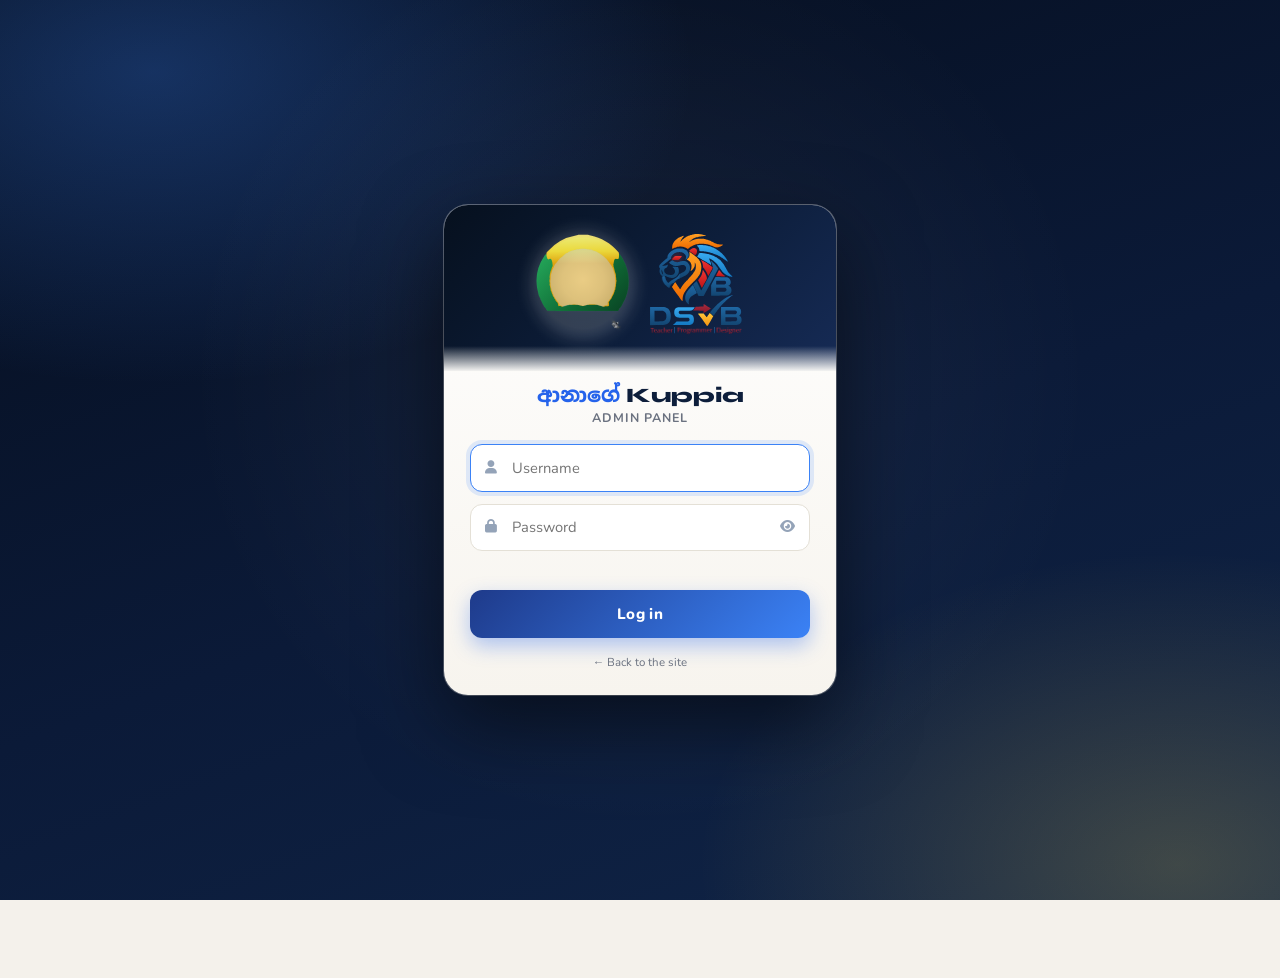
==== commit 1926f2b2: "Admin speed + readability, AI animation always on, pink heart, gentle audio preload, old data migrat" ====
--- a/admin/index.html
+++ b/admin/index.html
@@ -11,21 +11,18 @@
 (function(){var p=location.pathname;if(/\/index\.html$/.test(p))history.replaceState(null,'',p.replace(/index\.html$/,'')+location.search+location.hash)})();
 window.DSVB_BASE='../';window.DSVB_MANUAL=true;window.DSVB_SUB='Admin Panel — Content Manager';
 </script>
-<link rel="preconnect" href="https://fonts.googleapis.com">
+<link rel="preconnect" href="https://fonts.googleapis.com"><link rel="preconnect" href="https://sshzkkldqqdtbrkswcyi.supabase.co" crossorigin><link rel="preconnect" href="https://cdnjs.cloudflare.com" crossorigin>
 <link rel="preconnect" href="https://fonts.gstatic.com" crossorigin>
-<link rel="stylesheet" href="https://fonts.googleapis.com/css2?family=Syne:wght@700;800&family=Nunito:wght@300;400;600;700;800&family=Lora:ital,wght@0,400;0,600;1,400&family=Noto+Sans+Sinhala:wght@400;600;700&display=swap">
-<link rel="stylesheet" href="https://cdnjs.cloudflare.com/ajax/libs/font-awesome/6.5.0/css/all.min.css">
+<link rel="preload" as="style" href="https://fonts.googleapis.com/css2?family=Syne:wght@700;800&family=Nunito:wght@300;400;600;700;800&family=Lora:ital,wght@0,400;0,600;1,400&family=Noto+Sans+Sinhala:wght@400;600;700&display=swap" onload="this.onload=null;this.rel='stylesheet'"><noscript><link rel="stylesheet" href="https://fonts.googleapis.com/css2?family=Syne:wght@700;800&family=Nunito:wght@300;400;600;700;800&family=Lora:ital,wght@0,400;0,600;1,400&family=Noto+Sans+Sinhala:wght@400;600;700&display=swap"></noscript>
+<link href="https://cdnjs.cloudflare.com/ajax/libs/font-awesome/6.5.0/css/all.min.css" rel="stylesheet" media="print" onload="this.media='all'"><noscript><link rel="stylesheet" href="https://cdnjs.cloudflare.com/ajax/libs/font-awesome/6.5.0/css/all.min.css"></noscript>
 <link rel="stylesheet" href="../css/includes.css">
 <link rel="stylesheet" href="admin.css">
-<script defer src="../assets/logos/aquinas-logo.js"></script>
-<script defer src="../assets/logos/dsvb-logo.js"></script>
 </head>
 <body>
 <div id="app"><p class="boot">Loading…</p></div>
-<script src="../js/config.js"></script>
-<script src="../js/vendor/supabase.js"></script>
-<script src="../js/players.js"></script>
-<script src="../js/layout.js"></script>
-<script src="admin.js"></script>
+<script defer src="../js/config.js"></script>
+<script defer src="../js/vendor/supabase.js"></script>
+<script defer src="../js/layout.js"></script>
+<script defer src="admin.js"></script>
 </body>
 </html>
--- a/css/includes.css
+++ b/css/includes.css
@@ -1,4 +1,4 @@
-:root{--bg:#f4f1eb;--bg2:#fff;--bg3:#ece8de;--text:#1a1a2e;--muted:#6b7280;--border:#ddd6c6;--hdr:linear-gradient(135deg,#06101e,#0d1e3b 55%,#162b56);--ftr:linear-gradient(135deg,#06101e,#0d1e3b 60%,#162b56);--accent:#3b82f6;--gold:#ffd84d;--sh1:0 2px 10px rgba(0,0,0,0.07);--sh2:0 6px 26px rgba(0,0,0,0.11);--sh3:0 16px 52px rgba(0,0,0,0.17);--tr:.3s ease}[data-theme=dark]{--bg:#0c1017;--bg2:#151b26;--bg3:#1b2335;--text:#dde6f5;--muted:#7a8899;--border:#2c3749;--sh1:0 2px 10px rgba(0,0,0,0.35);--sh2:0 6px 26px rgba(0,0,0,0.5);--sh3:0 16px 52px rgba(0,0,0,0.65)}*,:after,:before{box-sizing:border-box;margin:0;padding:0}html{scroll-behavior:smooth}body{background:var(--bg);color:var(--text);font-family:Nunito,sans-serif;min-height:100vh;flex-direction:column;transition:background var(--tr),color var(--tr);padding-bottom:78px;overflow-x:hidden}body,header{display:flex}header{background:var(--hdr);padding:.3rem clamp(.7rem,3vw,1.5rem);align-items:center;justify-content:space-between;gap:.5rem;position:sticky;top:0;z-index:300;box-shadow:0 4px 24px rgba(0,0,0,.55);min-height:50px;overflow:visible}header:after{content:"";position:absolute;bottom:0;left:0;right:0;height:2px;background:linear-gradient(90deg,transparent,#3b82f6,#ffd84d,#3b82f6,transparent);animation:shimmer 3s ease-in-out infinite}@keyframes shimmer{0%,to{opacity:.3}50%{opacity:1}}.hdr-avatar-btn{background:none;border:none;cursor:pointer;padding:0;flex-shrink:0;position:relative;z-index:1}.hdr-avatar{width:38px;height:38px;border-radius:50%;object-fit:cover;border:2.5px solid rgba(59,130,246,.55);box-shadow:0 0 14px rgba(59,130,246,.4);display:block;transition:transform .25s,box-shadow .25s;aspect-ratio:1/1}.hdr-avatar:hover{transform:scale(1.08);box-shadow:0 0 24px rgba(59,130,246,.75)}.hdr-avatar-fb{width:38px;height:38px;border-radius:50%;background:#162b56;border:2.5px solid rgba(59,130,246,.55);justify-content:center;font-size:1.1rem}.hdr-avatar-fb,.hdr-center{display:flex;align-items:center}.hdr-center{gap:.55rem;flex:1;min-width:0;margin-left:.5rem}.hdr-titles{line-height:1.05;min-width:0;display:flex;flex-direction:column;gap:0}.hdr-title-link{text-decoration:none;display:flex;align-items:center;gap:.3rem}.hdr-title-link:hover .hdr-sinhala{text-shadow:0 0 28px rgba(59,130,246,.9)}.hdr-title-link:hover .hdr-kuppia{opacity:.8}.hdr-title{font-family:Syne,sans-serif;font-size:clamp(1rem,2.6vw,1.3rem);font-weight:800;color:#f0f4ff;letter-spacing:.02em;display:flex;align-items:center;gap:.3rem;text-shadow:0 0 20px rgba(59,130,246,.45);white-space:nowrap;flex-wrap:nowrap;line-height:1}.hdr-sinhala{font-family:Noto Sans Sinhala,sans-serif;font-weight:700;color:#9ecfff;font-size:clamp(1.05rem,2.8vw,1.35rem)}.hdr-kuppia{color:#f0f4ff;transition:opacity .2s}.hdr-sub{font-family:Lora,serif;font-style:italic;font-size:clamp(.55rem,1.1vw,.68rem);color:rgba(168,210,255,.82);margin-top:0;display:block;white-space:nowrap;overflow:hidden;text-overflow:ellipsis;line-height:1.1}.bulb-toggle{display:inline-flex;flex-direction:column;align-items:center;cursor:pointer;flex-shrink:0;vertical-align:middle;position:relative;z-index:1;margin-top:4px}.bulb-cord{width:2px;height:14px;background:linear-gradient(180deg,rgba(200,180,130,.85),rgba(160,130,70,.5));border-radius:1px;transition:height .5s cubic-bezier(.4,0,.2,1),opacity .4s}.bulb-icon{width:15px;height:20px;transition:transform .5s cubic-bezier(.4,0,.2,1),filter .4s;filter:drop-shadow(0 0 5px rgba(255,240,80,.55));animation:bulbTempt 2.8s ease-in-out infinite,bulbWiggle 5s ease-in-out infinite}[data-theme=dark] .bulb-cord{height:0;opacity:0}[data-theme=dark] .bulb-icon{transform:translateY(-5px) scale(1.18);filter:drop-shadow(0 0 14px rgba(255,240,80,1)) drop-shadow(0 0 28px rgba(255,220,50,.65));animation:none}.bulb-toggle:hover .bulb-icon{filter:drop-shadow(0 0 18px rgba(255,240,80,1)) drop-shadow(0 0 32px rgba(255,230,60,.75))}@keyframes bulbTempt{0%,to{filter:drop-shadow(0 0 5px rgba(255,240,80,.4))}30%{filter:drop-shadow(0 0 20px rgba(255,240,80,1)) drop-shadow(0 0 40px rgba(255,220,40,.8))}60%{filter:drop-shadow(0 0 8px rgba(255,240,80,.6))}}@keyframes bulbWiggle{0%,80%,to{transform:rotate(0deg)}85%{transform:rotate(-8deg)}90%{transform:rotate(8deg)}95%{transform:rotate(-5deg)}}.hdr-stretch{max-height:0;overflow:hidden;opacity:0;transition:max-height .5s cubic-bezier(.2,.8,.4,1),opacity .35s ease;margin-top:0}.hdr-stretch.open{max-height:1.4rem;opacity:1}.hdr-stretch-txt{display:block;font-size:clamp(.5rem,.85vw,.62rem);color:hsla(0,0%,100%,.88);font-family:Noto Sans Sinhala,sans-serif;letter-spacing:.01em;line-height:1.1;padding:.02rem 0 0;white-space:nowrap;overflow:hidden;text-overflow:ellipsis}.home-btn{position:relative;z-index:1;flex-shrink:0;display:flex;align-items:center;gap:.38rem;text-decoration:none;background:rgba(59,130,246,.12);border:1px solid rgba(59,130,246,.35);color:#f0f4ff;padding:.3rem .65rem;border-radius:7px;font-size:.65rem;font-weight:700;letter-spacing:.05em;transition:all .2s;white-space:nowrap}.home-btn:hover{background:rgba(59,130,246,.25);border-color:rgba(59,130,246,.7);box-shadow:0 0 12px rgba(59,130,246,.28)}.home-btn i{color:#60a5fa;font-size:.7rem}footer{background:var(--ftr);border-top:1px solid rgba(59,130,246,.16);padding:.35rem clamp(.75rem,3vw,1.5rem);text-align:center;font-family:Nunito,sans-serif;position:fixed;bottom:0;left:0;right:0;z-index:9999;box-shadow:0 -4px 18px rgba(0,0,0,.45);line-height:1.2}.ftr-copy{font-size:.6rem;color:rgba(240,244,255,.38);margin-bottom:.18rem}.ftr-dev{display:flex;align-items:center;justify-content:center;gap:.3rem;font-size:.68rem;color:rgba(240,244,255,.5)}.ftr-heart{color:#ffd84d;font-size:1rem;display:inline-block;filter:drop-shadow(0 0 5px rgba(255,216,77,.85));animation:hb 1.4s ease-in-out infinite;line-height:1;margin-right:.1rem}@keyframes hb{0%,to{transform:scale(1)}14%{transform:scale(1.38)}28%{transform:scale(1)}42%{transform:scale(1.22)}70%{transform:scale(1)}}.ftr-name{color:var(--gold);font-weight:800;letter-spacing:.03em;text-decoration:none;animation:nameGlow 2.5s ease-in-out infinite alternate}@keyframes nameGlow{0%{text-shadow:0 0 6px rgba(255,216,77,.7),0 0 12px rgba(255,216,77,.32)}to{text-shadow:0 0 12px #ffd84d,0 0 28px rgba(255,216,77,.7),0 0 46px rgba(255,216,77,.32)}}#cat-wrap{position:fixed;bottom:4.2rem;right:1rem;z-index:9998;display:flex;flex-direction:column;align-items:flex-end;gap:.3rem;contain:layout}.cat-speech{background:#fff;border:2px solid #ffb366;border-radius:12px 12px 3px 12px;padding:.32rem .65rem;font-size:.74rem;font-weight:700;color:#b45309;opacity:0;transform:scale(.5) translateY(6px);transition:opacity .22s,transform .22s;pointer-events:none;max-width:140px;text-align:center;font-family:Nunito,sans-serif;box-shadow:0 3px 12px rgba(0,0,0,.1);white-space:pre-wrap;min-height:32px}.cat-speech.show{opacity:1;transform:scale(1) translateY(0)}.cat-btn-outer{position:relative;display:inline-block}.cat-zzz-wrap{position:absolute;bottom:calc(100% - 4px);left:50%;transform:translateX(-50%);pointer-events:none;z-index:2;width:40px;height:36px}.cat-zzz-wrap .z{position:absolute;font-family:Nunito,sans-serif;font-weight:900;color:rgba(80,80,110,.75);opacity:0;animation:floatZ 2.6s ease-in-out infinite}.cat-zzz-wrap .z:first-child{font-size:.5rem;left:10px;top:22px;animation-delay:0s}.cat-zzz-wrap .z:nth-child(2){font-size:.7rem;left:16px;top:10px;animation-delay:.85s}.cat-zzz-wrap .z:nth-child(3){font-size:.9rem;left:22px;top:0;animation-delay:1.7s}@keyframes floatZ{0%{opacity:0;transform:translateY(0) scale(.5)}25%{opacity:.9}to{opacity:0;transform:translateY(-28px) scale(1.15)}}#cat-btn{width:54px;height:54px;cursor:pointer;border:1.5px solid rgba(0,0,0,.28);background:none;padding:0;border-radius:50%;filter:drop-shadow(0 3px 8px rgba(0,0,0,.2));animation:catBob 3s ease-in-out infinite;transition:transform .2s;overflow:hidden;position:relative}#cat-btn:hover{transform:scale(1.12) rotate(-6deg)!important}#cat-btn:active{transform:scale(.88)!important}.cat-img-wrap{position:relative;overflow:hidden}#catImg,.cat-img-wrap{width:54px;height:54px;border-radius:50%}#catImg{object-fit:cover;display:block}#catGif{position:absolute;top:6px;left:50%;transform:translateX(-50%);width:38px;display:none;pointer-events:none}@keyframes catBob{0%,to{transform:translateY(0)}30%{transform:translateY(-7px) rotate(-2deg)}70%{transform:translateY(-4px) rotate(2deg)}}.cat-btn-outer:before{content:"";position:absolute;inset:-22px;background:radial-gradient(ellipse at center,rgba(255,190,75,.62) 0,rgba(255,145,45,.28) 32%,rgba(255,110,20,.07) 58%,transparent 75%);pointer-events:none;filter:blur(14px);animation:catGlow 3s ease-in-out infinite;z-index:0}@keyframes catGlow{0%,to{opacity:.58;transform:scale(.88)}50%{opacity:1;transform:scale(1.1)}}#scrollTop{position:fixed;bottom:4.4rem;left:1rem;z-index:9997;width:54px;height:54px;border-radius:50%;background:var(--bg2);border:1.5px solid var(--border);color:var(--accent);font-size:1.1rem;display:flex;align-items:center;justify-content:center;cursor:pointer;box-shadow:var(--sh2);opacity:0;pointer-events:none;transform:translateY(12px) scale(.85);transition:opacity .3s,transform .3s,box-shadow .2s,background .2s}#scrollTop.visible{opacity:1;pointer-events:all;transform:translateY(0) scale(1)}#scrollTop:hover{background:var(--accent);color:#fff;box-shadow:0 0 18px rgba(59,130,246,.45)}#scrollTop:active{transform:scale(.9)}.modal-overlay{position:fixed;inset:0;background:rgba(0,0,0,.82);z-index:500;display:flex;align-items:center;justify-content:center;opacity:0;pointer-events:none;transition:opacity .3s}.modal-overlay.open{opacity:1;pointer-events:all}.modal-box{background:var(--bg2);border-radius:20px;padding:1.75rem 1.5rem;text-align:center;max-width:300px;width:92%;transform:scale(.82) translateY(18px);transition:transform .32s cubic-bezier(.2,.8,.4,1);position:relative;box-shadow:var(--sh3)}.modal-overlay.open .modal-box{transform:scale(1) translateY(0)}.modal-close{position:absolute;top:.7rem;right:.7rem;background:rgba(0,0,0,.1);border:none;color:var(--text);width:28px;height:28px;border-radius:50%;cursor:pointer;font-size:.82rem;display:flex;align-items:center;justify-content:center;transition:background .2s}.modal-close:hover{background:rgba(0,0,0,.22)}.modal-avatar-link{display:inline-block;cursor:pointer}.modal-avatar-wrap{width:140px;height:140px;border-radius:50%;margin:0 auto .85rem;border:4px solid var(--accent);box-shadow:0 0 28px rgba(59,130,246,.5);overflow:hidden;background:var(--bg3);transition:transform .28s,box-shadow .28s;display:block}.modal-avatar-wrap:hover{transform:scale(1.06);box-shadow:0 0 40px rgba(59,130,246,.75)}.modal-avatar{width:140px;height:140px;object-fit:cover;display:block}.modal-name{font-family:Syne,sans-serif;font-size:.98rem;font-weight:800;color:var(--text);margin-bottom:.22rem}.modal-role{font-size:.72rem;color:var(--muted);margin-bottom:1.1rem}.wa-btn{display:inline-flex;align-items:center;gap:.45rem;background:#25d366;color:#fff;text-decoration:none;padding:.58rem 1.3rem;border-radius:50px;font-size:.78rem;font-weight:800;transition:all .22s;box-shadow:0 4px 14px rgba(37,211,102,.38)}.wa-btn:hover{background:#1fb958;transform:translateY(-2px);box-shadow:0 7px 20px rgba(37,211,102,.48)}.wa-btn i{font-size:.95rem}.lightbox{position:fixed;inset:0;background:rgba(0,0,0,.92);z-index:510;display:flex;flex-direction:column;align-items:center;justify-content:center;gap:.5rem;opacity:0;pointer-events:none;transition:opacity .28s}.lightbox.open{opacity:1;pointer-events:all}.lb-media-wrap{position:relative;display:inline-flex}.lb-media,.lb-media-wrap{max-width:92vw;max-height:75vh}.lb-media{border-radius:11px;display:block;width:100%;height:100%;object-fit:contain}.lb-actions{position:absolute;top:.55rem;left:.55rem;right:.55rem;display:flex;align-items:center;justify-content:space-between;gap:.45rem;z-index:2;pointer-events:none}.lb-actions>*{pointer-events:all}.lb-dl{display:inline-flex;align-items:center;gap:.38rem;background:rgba(59,130,246,.92);backdrop-filter:blur(6px);color:#fff;text-decoration:none;padding:.42rem 1rem;border-radius:8px;font-size:.78rem;font-weight:700;transition:opacity .2s,background .2s;box-shadow:0 2px 10px rgba(0,0,0,.35);-webkit-user-select:none;user-select:none;touch-action:manipulation}.lb-dl:hover{background:rgba(37,99,235,.95)}.lb-cap{color:hsla(0,0%,100%,.75);font-size:.74rem;background:rgba(0,0,0,.45);backdrop-filter:blur(4px);padding:.35rem .65rem;border-radius:7px}.lb-close{position:fixed;top:.85rem;right:.85rem;background:hsla(0,0%,100%,.15);border:none;color:#fff;font-size:1.2rem;width:38px;height:38px;border-radius:50%;cursor:pointer;display:flex;align-items:center;justify-content:center;transition:background .2s;z-index:1;-webkit-tap-highlight-color:transparent}.lb-close:hover{background:hsla(0,0%,100%,.28)}.lb-arrow{position:fixed;top:50%;transform:translateY(-50%);background:hsla(0,0%,100%,.14);backdrop-filter:blur(6px);border:1px solid hsla(0,0%,100%,.2);color:#fff;width:42px;height:42px;border-radius:50%;display:flex;align-items:center;justify-content:center;cursor:pointer;font-size:1rem;z-index:2;transition:background .2s,transform .22s;-webkit-tap-highlight-color:transparent}.lb-arrow:hover{background:hsla(0,0%,100%,.28);transform:translateY(-50%) scale(1.08)}.lb-arrow:active{transform:translateY(-50%) scale(.92)}.lb-arrow.lb-prev{left:.7rem}.lb-arrow.lb-next{right:.7rem}.lb-arrow.lb-hidden{display:none}.troll-ovl{position:fixed;inset:0;background:rgba(0,0,0,.52);z-index:520;opacity:0;pointer-events:none;transition:opacity .28s}.troll-ovl.open{opacity:1;pointer-events:all}.troll-box{position:fixed;top:50%;left:50%;transform:translate(-50%,-50%) scale(.5);background:var(--bg2);border-radius:18px;padding:1.35rem 1.5rem;text-align:center;max-width:300px;width:88%;z-index:521;transition:transform .32s cubic-bezier(.2,.8,.4,1),opacity .28s;opacity:0;pointer-events:none;box-shadow:var(--sh3)}.troll-box.open{transform:translate(-50%,-50%) scale(1);opacity:1;pointer-events:all}.t-img-wrap{margin:0 auto .55rem;overflow:hidden;background:var(--bg3);contain:strict}.t-img-wrap,.troll-box .t-img{width:115px;height:115px;border-radius:12px;display:block}.troll-box .t-img{object-fit:cover}.troll-box .t-txt{font-size:.86rem;font-weight:700;line-height:1.5;color:var(--text)}.troll-box .t-close{margin-top:.9rem;background:none;border:1.5px solid var(--border);color:var(--muted);padding:.38rem .95rem;border-radius:8px;cursor:pointer;font-size:.74rem;font-family:Nunito,sans-serif;transition:all .2s}.troll-box .t-close:hover{background:var(--bg3);color:var(--text)}@keyframes fadeUp{0%{opacity:0;transform:translateY(14px)}to{opacity:1;transform:translateY(0)}}@media(max-width:768px){#scrollTop{bottom:4.8rem}}@media(max-width:480px){.hdr-stretch-txt{font-size:.48rem}}@media(max-width:380px){.hdr-title{font-size:.78rem}}
+:root{--bg:#f4f1eb;--bg2:#fff;--bg3:#ece8de;--text:#1a1a2e;--muted:#6b7280;--border:#ddd6c6;--hdr:linear-gradient(135deg,#06101e,#0d1e3b 55%,#162b56);--ftr:linear-gradient(135deg,#06101e,#0d1e3b 60%,#162b56);--accent:#3b82f6;--gold:#ffd84d;--sh1:0 2px 10px rgba(0,0,0,0.07);--sh2:0 6px 26px rgba(0,0,0,0.11);--sh3:0 16px 52px rgba(0,0,0,0.17);--tr:.3s ease}[data-theme=dark]{--bg:#0c1017;--bg2:#151b26;--bg3:#1b2335;--text:#dde6f5;--muted:#7a8899;--border:#2c3749;--sh1:0 2px 10px rgba(0,0,0,0.35);--sh2:0 6px 26px rgba(0,0,0,0.5);--sh3:0 16px 52px rgba(0,0,0,0.65)}*,:after,:before{box-sizing:border-box;margin:0;padding:0}html{scroll-behavior:smooth}body{background:var(--bg);color:var(--text);font-family:Nunito,sans-serif;min-height:100vh;flex-direction:column;transition:background var(--tr),color var(--tr);padding-bottom:78px;overflow-x:hidden}body,header{display:flex}header{background:var(--hdr);padding:.3rem clamp(.7rem,3vw,1.5rem);align-items:center;justify-content:space-between;gap:.5rem;position:sticky;top:0;z-index:300;box-shadow:0 4px 24px rgba(0,0,0,.55);min-height:50px;overflow:visible}header:after{content:"";position:absolute;bottom:0;left:0;right:0;height:2px;background:linear-gradient(90deg,transparent,#3b82f6,#ffd84d,#3b82f6,transparent);animation:shimmer 3s ease-in-out infinite}@keyframes shimmer{0%,to{opacity:.3}50%{opacity:1}}.hdr-avatar-btn{background:none;border:none;cursor:pointer;padding:0;flex-shrink:0;position:relative;z-index:1}.hdr-avatar{width:38px;height:38px;border-radius:50%;object-fit:cover;border:2.5px solid rgba(59,130,246,.55);box-shadow:0 0 14px rgba(59,130,246,.4);display:block;transition:transform .25s,box-shadow .25s;aspect-ratio:1/1}.hdr-avatar:hover{transform:scale(1.08);box-shadow:0 0 24px rgba(59,130,246,.75)}.hdr-avatar-fb{width:38px;height:38px;border-radius:50%;background:#162b56;border:2.5px solid rgba(59,130,246,.55);justify-content:center;font-size:1.1rem}.hdr-avatar-fb,.hdr-center{display:flex;align-items:center}.hdr-center{gap:.55rem;flex:1;min-width:0;margin-left:.5rem}.hdr-titles{line-height:1.05;min-width:0;display:flex;flex-direction:column;gap:0}.hdr-title-link{text-decoration:none;display:flex;align-items:center;gap:.3rem}.hdr-title-link:hover .hdr-sinhala{text-shadow:0 0 28px rgba(59,130,246,.9)}.hdr-title-link:hover .hdr-kuppia{opacity:.8}.hdr-title{font-family:Syne,sans-serif;font-size:clamp(1rem,2.6vw,1.3rem);font-weight:800;color:#f0f4ff;letter-spacing:.02em;display:flex;align-items:center;gap:.3rem;text-shadow:0 0 20px rgba(59,130,246,.45);white-space:nowrap;flex-wrap:nowrap;line-height:1}.hdr-sinhala{font-family:Noto Sans Sinhala,sans-serif;font-weight:700;color:#9ecfff;font-size:clamp(1.05rem,2.8vw,1.35rem)}.hdr-kuppia{color:#f0f4ff;transition:opacity .2s}.hdr-sub{font-family:Lora,serif;font-style:italic;font-size:clamp(.55rem,1.1vw,.68rem);color:rgba(168,210,255,.82);margin-top:0;display:block;white-space:nowrap;overflow:hidden;text-overflow:ellipsis;line-height:1.1}.bulb-toggle{display:inline-flex;flex-direction:column;align-items:center;cursor:pointer;flex-shrink:0;vertical-align:middle;position:relative;z-index:1;margin-top:4px}.bulb-cord{width:2px;height:14px;background:linear-gradient(180deg,rgba(200,180,130,.85),rgba(160,130,70,.5));border-radius:1px;transition:height .5s cubic-bezier(.4,0,.2,1),opacity .4s}.bulb-icon{width:15px;height:20px;transition:transform .5s cubic-bezier(.4,0,.2,1),filter .4s;filter:drop-shadow(0 0 5px rgba(255,240,80,.55));animation:bulbTempt 2.8s ease-in-out infinite,bulbWiggle 5s ease-in-out infinite}[data-theme=dark] .bulb-cord{height:0;opacity:0}[data-theme=dark] .bulb-icon{transform:translateY(-5px) scale(1.18);filter:drop-shadow(0 0 14px rgba(255,240,80,1)) drop-shadow(0 0 28px rgba(255,220,50,.65));animation:none}.bulb-toggle:hover .bulb-icon{filter:drop-shadow(0 0 18px rgba(255,240,80,1)) drop-shadow(0 0 32px rgba(255,230,60,.75))}@keyframes bulbTempt{0%,to{filter:drop-shadow(0 0 5px rgba(255,240,80,.4))}30%{filter:drop-shadow(0 0 20px rgba(255,240,80,1)) drop-shadow(0 0 40px rgba(255,220,40,.8))}60%{filter:drop-shadow(0 0 8px rgba(255,240,80,.6))}}@keyframes bulbWiggle{0%,80%,to{transform:rotate(0deg)}85%{transform:rotate(-8deg)}90%{transform:rotate(8deg)}95%{transform:rotate(-5deg)}}.hdr-stretch{max-height:0;overflow:hidden;opacity:0;transition:max-height .5s cubic-bezier(.2,.8,.4,1),opacity .35s ease;margin-top:0}.hdr-stretch.open{max-height:1.4rem;opacity:1}.hdr-stretch-txt{display:block;font-size:clamp(.5rem,.85vw,.62rem);color:hsla(0,0%,100%,.88);font-family:Noto Sans Sinhala,sans-serif;letter-spacing:.01em;line-height:1.1;padding:.02rem 0 0;white-space:nowrap;overflow:hidden;text-overflow:ellipsis}.home-btn{position:relative;z-index:1;flex-shrink:0;display:flex;align-items:center;gap:.38rem;text-decoration:none;background:rgba(59,130,246,.12);border:1px solid rgba(59,130,246,.35);color:#f0f4ff;padding:.3rem .65rem;border-radius:7px;font-size:.65rem;font-weight:700;letter-spacing:.05em;transition:all .2s;white-space:nowrap}.home-btn:hover{background:rgba(59,130,246,.25);border-color:rgba(59,130,246,.7);box-shadow:0 0 12px rgba(59,130,246,.28)}.home-btn i{color:#60a5fa;font-size:.7rem}footer{background:var(--ftr);border-top:1px solid rgba(59,130,246,.16);padding:.35rem clamp(.75rem,3vw,1.5rem);text-align:center;font-family:Nunito,sans-serif;position:fixed;bottom:0;left:0;right:0;z-index:9999;box-shadow:0 -4px 18px rgba(0,0,0,.45);line-height:1.2}.ftr-copy{font-size:.6rem;color:rgba(240,244,255,.38);margin-bottom:.18rem}.ftr-dev{display:flex;align-items:center;justify-content:center;gap:.3rem;font-size:.68rem;color:rgba(240,244,255,.5)}.ftr-heart{color:#ff6b8a;font-size:.9rem;display:inline-block;filter:drop-shadow(0 0 4px rgba(255,107,138,.75));animation:hb 1.4s ease-in-out infinite;line-height:1;margin-right:.15rem}@keyframes hb{0%,to{transform:scale(1)}14%{transform:scale(1.38)}28%{transform:scale(1)}42%{transform:scale(1.22)}70%{transform:scale(1)}}.ftr-name{color:var(--gold);font-weight:800;letter-spacing:.03em;text-decoration:none;animation:nameGlow 2.5s ease-in-out infinite alternate}@keyframes nameGlow{0%{text-shadow:0 0 6px rgba(255,216,77,.7),0 0 12px rgba(255,216,77,.32)}to{text-shadow:0 0 12px #ffd84d,0 0 28px rgba(255,216,77,.7),0 0 46px rgba(255,216,77,.32)}}#cat-wrap{position:fixed;bottom:4.2rem;right:1rem;z-index:9998;display:flex;flex-direction:column;align-items:flex-end;gap:.3rem;contain:layout}.cat-speech{background:#fff;border:2px solid #ffb366;border-radius:12px 12px 3px 12px;padding:.32rem .65rem;font-size:.74rem;font-weight:700;color:#b45309;opacity:0;transform:scale(.5) translateY(6px);transition:opacity .22s,transform .22s;pointer-events:none;max-width:140px;text-align:center;font-family:Nunito,sans-serif;box-shadow:0 3px 12px rgba(0,0,0,.1);white-space:pre-wrap;min-height:32px}.cat-speech.show{opacity:1;transform:scale(1) translateY(0)}.cat-btn-outer{position:relative;display:inline-block}.cat-zzz-wrap{position:absolute;bottom:calc(100% - 4px);left:50%;transform:translateX(-50%);pointer-events:none;z-index:2;width:40px;height:36px}.cat-zzz-wrap .z{position:absolute;font-family:Nunito,sans-serif;font-weight:900;color:rgba(80,80,110,.75);opacity:0;animation:floatZ 2.6s ease-in-out infinite}.cat-zzz-wrap .z:first-child{font-size:.5rem;left:10px;top:22px;animation-delay:0s}.cat-zzz-wrap .z:nth-child(2){font-size:.7rem;left:16px;top:10px;animation-delay:.85s}.cat-zzz-wrap .z:nth-child(3){font-size:.9rem;left:22px;top:0;animation-delay:1.7s}@keyframes floatZ{0%{opacity:0;transform:translateY(0) scale(.5)}25%{opacity:.9}to{opacity:0;transform:translateY(-28px) scale(1.15)}}#cat-btn{width:54px;height:54px;cursor:pointer;border:1.5px solid rgba(0,0,0,.28);background:none;padding:0;border-radius:50%;filter:drop-shadow(0 3px 8px rgba(0,0,0,.2));animation:catBob 3s ease-in-out infinite;transition:transform .2s;overflow:hidden;position:relative}#cat-btn:hover{transform:scale(1.12) rotate(-6deg)!important}#cat-btn:active{transform:scale(.88)!important}.cat-img-wrap{position:relative;overflow:hidden}#catImg,.cat-img-wrap{width:54px;height:54px;border-radius:50%}#catImg{object-fit:cover;display:block}#catGif{position:absolute;top:6px;left:50%;transform:translateX(-50%);width:38px;display:none;pointer-events:none}@keyframes catBob{0%,to{transform:translateY(0)}30%{transform:translateY(-7px) rotate(-2deg)}70%{transform:translateY(-4px) rotate(2deg)}}.cat-btn-outer:before{content:"";position:absolute;inset:-22px;background:radial-gradient(ellipse at center,rgba(255,190,75,.62) 0,rgba(255,145,45,.28) 32%,rgba(255,110,20,.07) 58%,transparent 75%);pointer-events:none;filter:blur(14px);animation:catGlow 3s ease-in-out infinite;z-index:0}@keyframes catGlow{0%,to{opacity:.58;transform:scale(.88)}50%{opacity:1;transform:scale(1.1)}}#scrollTop{position:fixed;bottom:4.4rem;left:1rem;z-index:9997;width:54px;height:54px;border-radius:50%;background:var(--bg2);border:1.5px solid var(--border);color:var(--accent);font-size:1.1rem;display:flex;align-items:center;justify-content:center;cursor:pointer;box-shadow:var(--sh2);opacity:0;pointer-events:none;transform:translateY(12px) scale(.85);transition:opacity .3s,transform .3s,box-shadow .2s,background .2s}#scrollTop.visible{opacity:1;pointer-events:all;transform:translateY(0) scale(1)}#scrollTop:hover{background:var(--accent);color:#fff;box-shadow:0 0 18px rgba(59,130,246,.45)}#scrollTop:active{transform:scale(.9)}.modal-overlay{position:fixed;inset:0;background:rgba(0,0,0,.82);z-index:500;display:flex;align-items:center;justify-content:center;opacity:0;pointer-events:none;transition:opacity .3s}.modal-overlay.open{opacity:1;pointer-events:all}.modal-box{background:var(--bg2);border-radius:20px;padding:1.75rem 1.5rem;text-align:center;max-width:300px;width:92%;transform:scale(.82) translateY(18px);transition:transform .32s cubic-bezier(.2,.8,.4,1);position:relative;box-shadow:var(--sh3)}.modal-overlay.open .modal-box{transform:scale(1) translateY(0)}.modal-close{position:absolute;top:.7rem;right:.7rem;background:rgba(0,0,0,.1);border:none;color:var(--text);width:28px;height:28px;border-radius:50%;cursor:pointer;font-size:.82rem;display:flex;align-items:center;justify-content:center;transition:background .2s}.modal-close:hover{background:rgba(0,0,0,.22)}.modal-avatar-link{display:inline-block;cursor:pointer}.modal-avatar-wrap{width:140px;height:140px;border-radius:50%;margin:0 auto .85rem;border:4px solid var(--accent);box-shadow:0 0 28px rgba(59,130,246,.5);overflow:hidden;background:var(--bg3);transition:transform .28s,box-shadow .28s;display:block}.modal-avatar-wrap:hover{transform:scale(1.06);box-shadow:0 0 40px rgba(59,130,246,.75)}.modal-avatar{width:140px;height:140px;object-fit:cover;display:block}.modal-name{font-family:Syne,sans-serif;font-size:.98rem;font-weight:800;color:var(--text);margin-bottom:.22rem}.modal-role{font-size:.72rem;color:var(--muted);margin-bottom:1.1rem}.wa-btn{display:inline-flex;align-items:center;gap:.45rem;background:#25d366;color:#fff;text-decoration:none;padding:.58rem 1.3rem;border-radius:50px;font-size:.78rem;font-weight:800;transition:all .22s;box-shadow:0 4px 14px rgba(37,211,102,.38)}.wa-btn:hover{background:#1fb958;transform:translateY(-2px);box-shadow:0 7px 20px rgba(37,211,102,.48)}.wa-btn i{font-size:.95rem}.lightbox{position:fixed;inset:0;background:rgba(0,0,0,.92);z-index:510;display:flex;flex-direction:column;align-items:center;justify-content:center;gap:.5rem;opacity:0;pointer-events:none;transition:opacity .28s}.lightbox.open{opacity:1;pointer-events:all}.lb-media-wrap{position:relative;display:inline-flex}.lb-media,.lb-media-wrap{max-width:92vw;max-height:75vh}.lb-media{border-radius:11px;display:block;width:100%;height:100%;object-fit:contain}.lb-actions{position:absolute;top:.55rem;left:.55rem;right:.55rem;display:flex;align-items:center;justify-content:space-between;gap:.45rem;z-index:2;pointer-events:none}.lb-actions>*{pointer-events:all}.lb-dl{display:inline-flex;align-items:center;gap:.38rem;background:rgba(59,130,246,.92);backdrop-filter:blur(6px);color:#fff;text-decoration:none;padding:.42rem 1rem;border-radius:8px;font-size:.78rem;font-weight:700;transition:opacity .2s,background .2s;box-shadow:0 2px 10px rgba(0,0,0,.35);-webkit-user-select:none;user-select:none;touch-action:manipulation}.lb-dl:hover{background:rgba(37,99,235,.95)}.lb-cap{color:hsla(0,0%,100%,.75);font-size:.74rem;background:rgba(0,0,0,.45);backdrop-filter:blur(4px);padding:.35rem .65rem;border-radius:7px}.lb-close{position:fixed;top:.85rem;right:.85rem;background:hsla(0,0%,100%,.15);border:none;color:#fff;font-size:1.2rem;width:38px;height:38px;border-radius:50%;cursor:pointer;display:flex;align-items:center;justify-content:center;transition:background .2s;z-index:1;-webkit-tap-highlight-color:transparent}.lb-close:hover{background:hsla(0,0%,100%,.28)}.lb-arrow{position:fixed;top:50%;transform:translateY(-50%);background:hsla(0,0%,100%,.14);backdrop-filter:blur(6px);border:1px solid hsla(0,0%,100%,.2);color:#fff;width:42px;height:42px;border-radius:50%;display:flex;align-items:center;justify-content:center;cursor:pointer;font-size:1rem;z-index:2;transition:background .2s,transform .22s;-webkit-tap-highlight-color:transparent}.lb-arrow:hover{background:hsla(0,0%,100%,.28);transform:translateY(-50%) scale(1.08)}.lb-arrow:active{transform:translateY(-50%) scale(.92)}.lb-arrow.lb-prev{left:.7rem}.lb-arrow.lb-next{right:.7rem}.lb-arrow.lb-hidden{display:none}.troll-ovl{position:fixed;inset:0;background:rgba(0,0,0,.52);z-index:520;opacity:0;pointer-events:none;transition:opacity .28s}.troll-ovl.open{opacity:1;pointer-events:all}.troll-box{position:fixed;top:50%;left:50%;transform:translate(-50%,-50%) scale(.5);background:var(--bg2);border-radius:18px;padding:1.35rem 1.5rem;text-align:center;max-width:300px;width:88%;z-index:521;transition:transform .32s cubic-bezier(.2,.8,.4,1),opacity .28s;opacity:0;pointer-events:none;box-shadow:var(--sh3)}.troll-box.open{transform:translate(-50%,-50%) scale(1);opacity:1;pointer-events:all}.t-img-wrap{margin:0 auto .55rem;overflow:hidden;background:var(--bg3);contain:strict}.t-img-wrap,.troll-box .t-img{width:115px;height:115px;border-radius:12px;display:block}.troll-box .t-img{object-fit:cover}.troll-box .t-txt{font-size:.86rem;font-weight:700;line-height:1.5;color:var(--text)}.troll-box .t-close{margin-top:.9rem;background:none;border:1.5px solid var(--border);color:var(--muted);padding:.38rem .95rem;border-radius:8px;cursor:pointer;font-size:.74rem;font-family:Nunito,sans-serif;transition:all .2s}.troll-box .t-close:hover{background:var(--bg3);color:var(--text)}@keyframes fadeUp{0%{opacity:0;transform:translateY(14px)}to{opacity:1;transform:translateY(0)}}@media(max-width:768px){#scrollTop{bottom:4.8rem}}@media(max-width:480px){.hdr-stretch-txt{font-size:.48rem}}@media(max-width:380px){.hdr-title{font-size:.78rem}}
 /* ===== AI button (sits under the cat; cat-wrap is a column so the cat rises) ===== */
 #cat-wrap{bottom:5rem;gap:.85rem}
 .ai-btn{position:relative;width:54px;height:54px;border-radius:50%;display:flex;flex-direction:column;align-items:center;justify-content:center;gap:0;color:#fff;text-decoration:none;
@@ -43,4 +43,4 @@
   12%{opacity:1}
   55%{opacity:.95;transform:translate(calc(-50% + var(--dx)*.6),-30px) scale(1) rotate(var(--rot))}
   100%{opacity:0;transform:translate(calc(-50% + var(--dx)),-62px) scale(.8) rotate(calc(var(--rot)*1.6))}}
-@media (prefers-reduced-motion:reduce){.ai-btn,.ai-btn::before,.ai-btn svg,.ai-fx i{animation:none!important}.ai-fx{display:none}}
+
--- a/admin/admin.css
+++ b/admin/admin.css
@@ -195,3 +195,82 @@
 
 .drag-over-top{box-shadow:0 -3px 0 0 var(--accent)}
 .drag-over-bot{box-shadow:0 3px 0 0 var(--accent)}
+
+/* ============================================================
+   Readability pass: roomier spacing, larger text. The wide Syne font
+   stays only on the big "Admin Panel" title; everything small uses Nunito.
+   ============================================================ */
+.busy-bar{position:fixed;top:0;left:0;right:0;height:3px;z-index:10001;opacity:0;pointer-events:none;transition:opacity .25s;
+  background:linear-gradient(90deg,transparent 0,var(--accent) 30%,#ffd84d 60%,transparent 100%);background-size:60% 100%;background-repeat:no-repeat;animation:busySlide 1.1s ease-in-out infinite}
+body.busy .busy-bar{opacity:1}
+@keyframes busySlide{0%{background-position:-60% 0}100%{background-position:160% 0}}
+
+.adm-wrap{max-width:1060px}
+.adm-sub{font-size:.76rem;gap:.55rem}
+.session-timer{font-size:.72rem;padding:.25rem .7rem}
+.logout-btn,.lock-btn{font-size:.76rem;padding:.5rem .95rem;border-radius:10px}
+.main-tabs{padding:.35rem;gap:.35rem;border-radius:14px}
+.main-tab{font-size:.8rem;padding:.65rem .85rem;min-width:92px;border-radius:10px}
+.main-tab i{font-size:.88rem}
+
+.panel{gap:1rem}
+.tree-col{width:285px;border-radius:14px}
+.tree-hd{font-size:.74rem;padding:.8rem 1rem;letter-spacing:.07em}
+.t-year{font-family:Nunito,sans-serif;font-weight:800;font-size:.88rem;padding:.75rem 1rem;gap:.55rem}
+.t-year small{font-size:.7rem}
+.t-sem{font-size:.8rem;padding:.65rem 1rem .65rem 1.4rem;gap:.5rem}
+.t-subj{font-size:.82rem;padding:.65rem 1rem .65rem 2rem;line-height:1.45;gap:.5rem;font-weight:700}
+.t-subj i{font-size:.7rem}
+.t-chev{font-size:.7rem}
+
+.card{padding:1.15rem 1.3rem;border-radius:14px;margin-bottom:1rem}
+.card h2{font-family:Nunito,sans-serif;font-size:1.05rem;font-weight:800;letter-spacing:0;line-height:1.35}
+.head{margin-bottom:.9rem;gap:.8rem}
+.muted{font-size:.8rem;line-height:1.55}
+.group{font-size:.7rem;margin:1.2rem 0 .6rem;letter-spacing:.07em}
+.empty{font-size:.86rem;padding:1.8rem 1rem}
+.list{gap:.6rem}
+.row{padding:.85rem 1.05rem;border-radius:12px;gap:.9rem}
+.row .t{font-size:.92rem;line-height:1.4}
+.row .s{font-size:.78rem;margin-top:.3rem;line-height:1.6}
+.row img.th{width:72px;height:50px}
+.badge{font-size:.64rem;padding:.2rem .6rem;margin-right:.45rem}
+.btn{font-size:.8rem;padding:.55rem 1.05rem;min-height:38px;border-radius:10px;gap:.4rem}
+.btn.sm{font-size:.76rem;padding:.42rem .8rem;min-height:32px;border-radius:9px}
+.btn.ico{min-width:2.2rem}
+.btn.big{font-size:.95rem;min-height:48px}
+.drag-handle{width:32px;height:32px;font-size:1rem}
+.content-placeholder{font-size:.92rem;padding:3rem 1rem}
+
+.modal{border-radius:16px}
+.modal h3{font-family:Nunito,sans-serif;font-size:1.02rem;padding:1rem 1.3rem}
+.modal>form,.modal>div{padding:1.2rem 1.3rem}
+.fld{margin-bottom:1rem}
+.fld label{font-size:.72rem;margin-bottom:.4rem}
+.fld label.chk{font-size:.88rem}
+.fld .hint{font-size:.74rem;margin-top:.4rem;line-height:1.5}
+input[type=text],input[type=password],input[type=number],input[type=date],input[type=url],select,textarea{font-size:.92rem;padding:.7rem .95rem;border-radius:10px;min-height:44px}
+textarea{min-height:90px;line-height:1.5}
+.err{font-size:.82rem}
+.foot{margin:1rem -1.3rem -1.2rem;padding:1rem 1.3rem;gap:.6rem}
+.two{gap:.8rem}
+#toast{font-size:.88rem;padding:.7rem 1.2rem;border-radius:12px}
+.mrow{padding:.85rem;border-radius:12px}
+.lrow{grid-template-columns:104px 1fr auto;gap:.5rem;padding:.3rem}
+.lrow input[type=text]{min-height:40px}
+.lyr-tools{gap:.5rem}
+
+@media (max-width:760px){
+  .tree-col{width:100%}
+  .tree-hd{font-size:.78rem}
+  .t-subj{font-size:.88rem;padding:.75rem 1rem .75rem 2rem}
+  .t-sem{font-size:.86rem}
+  .t-year{font-size:.92rem}
+}
+@media (max-width:560px){
+  .card{padding:1rem}
+  .row .t{font-size:.95rem}
+  .row .s{font-size:.8rem}
+  .main-tab{font-size:.82rem;padding:.65rem .9rem}
+  .lrow{grid-template-columns:90px 1fr}
+}
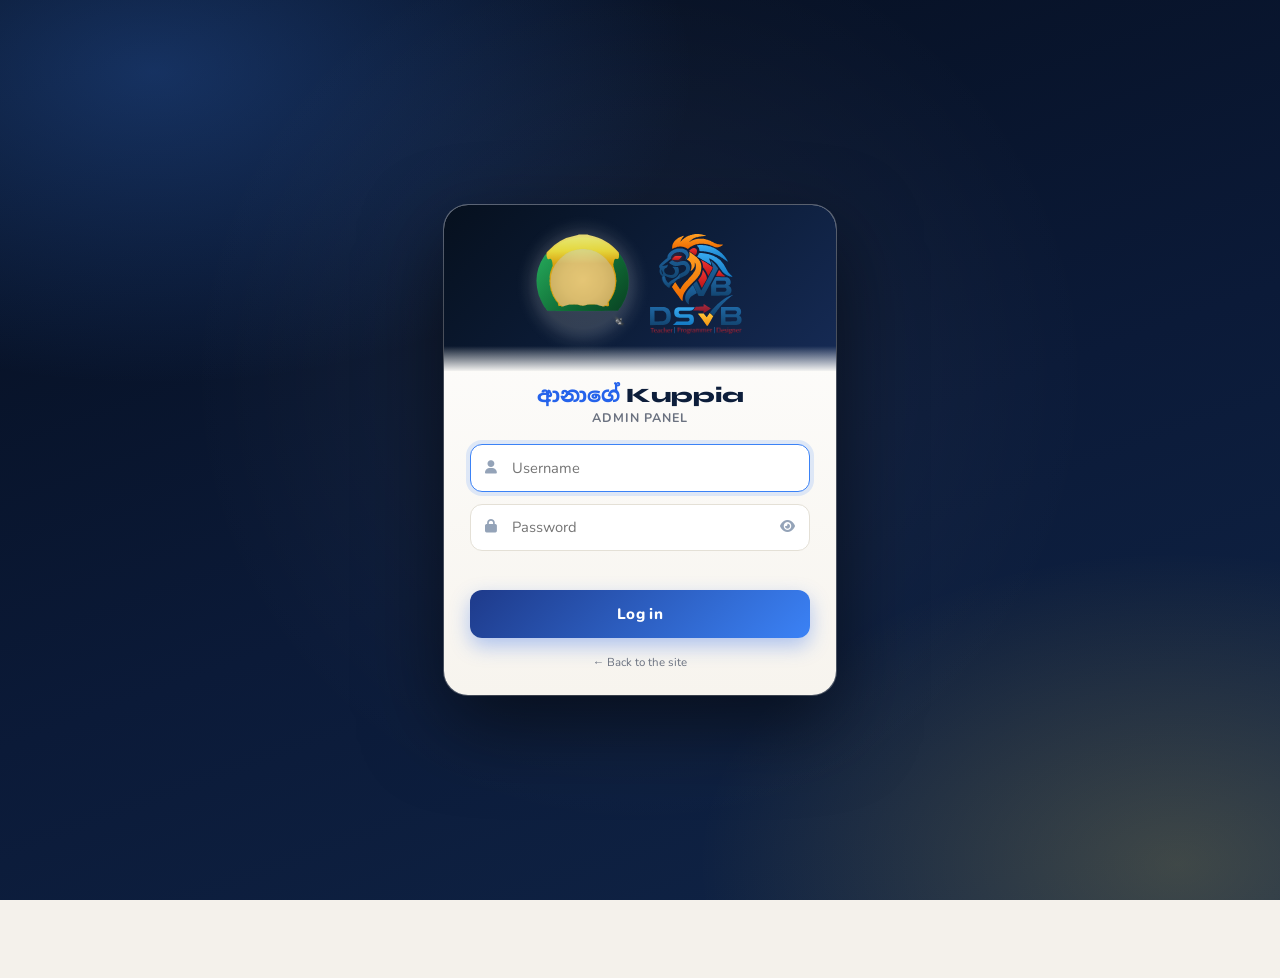
==== commit a2ddf374: "Smoother UX: page crossfades, tap pulse, link pre-loading, focus ring" ====
--- a/admin/index.html
+++ b/admin/index.html
@@ -15,7 +15,7 @@
 <link rel="preconnect" href="https://fonts.gstatic.com" crossorigin>
 <link rel="preload" as="style" href="https://fonts.googleapis.com/css2?family=Syne:wght@700;800&family=Nunito:wght@300;400;600;700;800&family=Lora:ital,wght@0,400;0,600;1,400&family=Noto+Sans+Sinhala:wght@400;600;700&display=swap" onload="this.onload=null;this.rel='stylesheet'"><noscript><link rel="stylesheet" href="https://fonts.googleapis.com/css2?family=Syne:wght@700;800&family=Nunito:wght@300;400;600;700;800&family=Lora:ital,wght@0,400;0,600;1,400&family=Noto+Sans+Sinhala:wght@400;600;700&display=swap"></noscript>
 <link href="https://cdnjs.cloudflare.com/ajax/libs/font-awesome/6.5.0/css/all.min.css" rel="stylesheet" media="print" onload="this.media='all'"><noscript><link rel="stylesheet" href="https://cdnjs.cloudflare.com/ajax/libs/font-awesome/6.5.0/css/all.min.css"></noscript>
-<link rel="stylesheet" href="../css/includes.css">
+<link rel="stylesheet" href="../css/includes.css"><link rel="stylesheet" href="../css/smooth.css">
 <link rel="stylesheet" href="admin.css">
 </head>
 <body>
--- a/css/smooth.css
+++ b/css/smooth.css
@@ -0,0 +1,31 @@
+/* ============================================================
+   smooth.css  -  extra polish only. Nothing here replaces an existing
+   effect or animation: it adds page crossfades, a soft entrance for
+   page content, clearer focus and nicer text rendering.
+   ============================================================ */
+/* pages crossfade instead of flashing white (Chrome / Edge / Safari 18+; older browsers just navigate normally) */
+@view-transition{navigation:auto}
+::view-transition-old(root){animation:vtOut .18s ease both}
+::view-transition-new(root){animation:vtIn .26s ease both}
+@keyframes vtOut{to{opacity:0}}
+@keyframes vtIn{from{opacity:0}}
+body>header{view-transition-name:site-header}
+body>footer{view-transition-name:site-footer}
+::view-transition-group(site-header),::view-transition-group(site-footer){animation-duration:0s}
+
+/* soft entrance for the content of every page (low specificity: an element's own animation always wins) */
+main>*{animation:smoothIn .5s cubic-bezier(.2,.7,.2,1) backwards}
+main>*:nth-child(2){animation-delay:.04s}main>*:nth-child(3){animation-delay:.08s}main>*:nth-child(4){animation-delay:.12s}
+main>*:nth-child(5){animation-delay:.16s}main>*:nth-child(n+6){animation-delay:.2s}
+@keyframes smoothIn{from{opacity:0;translate:0 10px}}
+
+/* crisp, comfortable text */
+html{-webkit-font-smoothing:antialiased;-moz-osx-font-smoothing:grayscale;text-rendering:optimizeLegibility;-webkit-text-size-adjust:100%}
+a,button,[role=button],label,select,summary{-webkit-tap-highlight-color:transparent}
+::selection{background:rgba(59,130,246,.28)}
+[class*=modal],[class*=lightbox],[class*=-ovl],.lyrics-box,.tree-scroll{overscroll-behavior:contain}
+
+/* keyboard users get a clear ring; mouse and touch users never see it */
+:focus{outline:none}
+:focus-visible{outline:3px solid rgba(59,130,246,.65);outline-offset:3px;border-radius:8px}
+input:focus-visible,select:focus-visible,textarea:focus-visible{outline-offset:1px}
